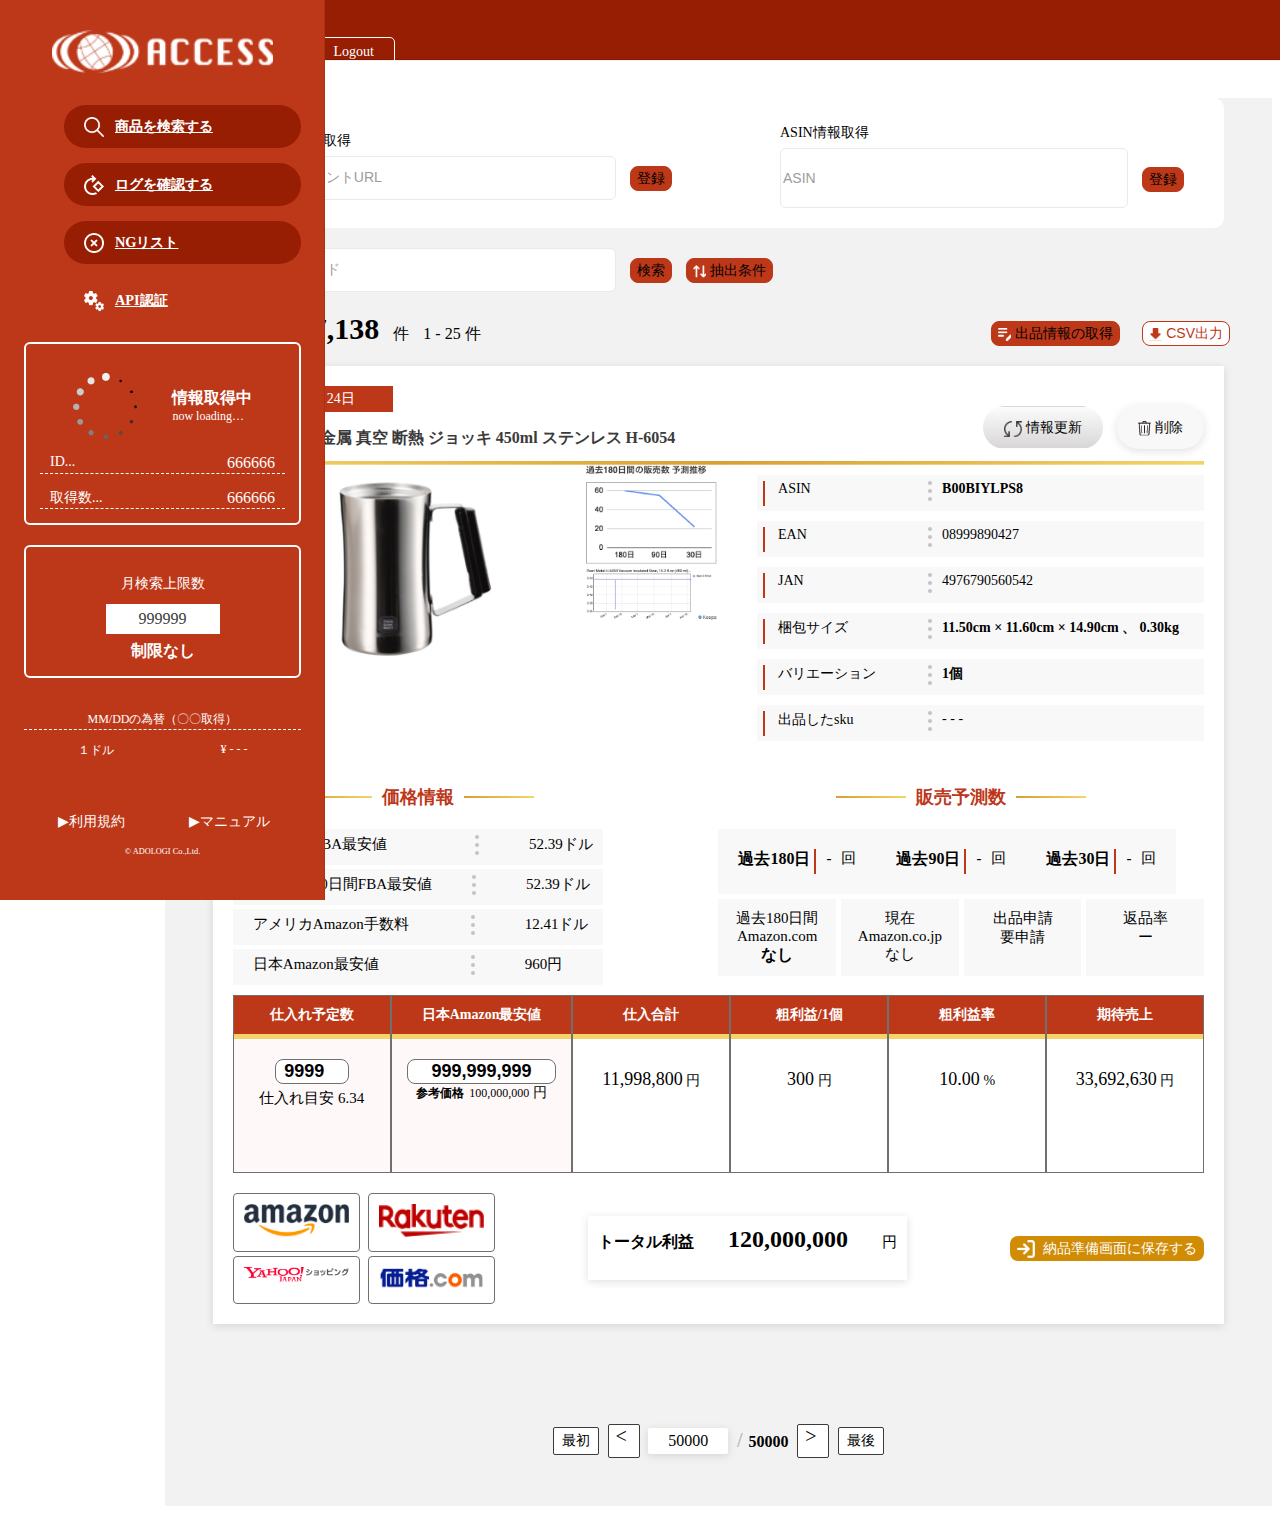
==== index.html @ 1289aece "main余白調整" ====
<!-- header -->

<!DOCTYPE html>
<html lang="en" class="<?php echo $page_path;?>">
<head>
  <meta charset="UTF-8">
  <meta http-equiv="X-UA-Compatible" content="IE=edge">
  <meta name="viewport" content="width=device-width, initial-scale=1.0">
  <title>アクセス</title>
  <link rel="stylesheet" href="https://stackpath.bootstrapcdn.com/bootstrap/5.0.0-alpha1/css/bootstrap.min.css" integrity="sha384-r4NyP46KrjDleawBgD5tp8Y7UzmLA05oM1iAEQ17CSuDqnUK2+k9luXQOfXJCJ4I" crossorigin="anonymous">
  <link rel="stylesheet" href="assets/css/styles.css">

  <script
  src="https://code.jquery.com/jquery-3.7.1.min.js"
  integrity="sha256-/JqT3SQfawRcv/BIHPThkBvs0OEvtFFmqPF/lYI/Cxo="
  crossorigin="anonymous"></script>
</head>
<body>

<script>
  
  let width = document.querySelector(".header-title").clientWidth;
  if(document.querySelector(".header-account") != null){
    width += document.querySelector(".header-account").clientWidth;
  }
  width += 20;
  document.querySelector(".announce-toggle").style.width = "calc(100% - "+width+"px)";

  document.querySelector(".announce-toggle").addEventListener("click", function(){
    var data = {
      announce: "open"
    }
    if(this.className.indexOf("hidden") > -1){
      this.classList.remove("hidden");
      var height = document.querySelector("header").clientHeight;
      document.querySelector("div.container-fluid").style.paddingTop = height+"px";
      document.querySelector(".sidebar").style.paddingTop = height+"px";
    }
    else{
      this.classList.add("hidden");
      data = {
        announce: "close"
      }
      document.querySelector("div.container-fluid").style.paddingTop = "60px";
      document.querySelector(".sidebar").style.paddingTop = "60px";
    }
  });
</script>



<div class="container-fluid">
  <div class="row">
    <!-- header -->
    <header class="navbar navbar-light bg-light p-3 user-select-none">
      <div class="d-flex mb-2 mb-lg-0 flex-wrap flex-md-nowrap justify-content-between header-title">
        <button class="navbar-toggler d-md-none collapsed mb-3" type="button" data-toggle="collapse" data-target="#sidebar" aria-controls="sidebar" aria-expanded="false" aria-label="Toggle navigation">
          <span class="navbar-toggler-icon"></span>
        </button>
      </div>
      <style>
        /*.announce-toggle.hidden .announce{
          display: none;
        }*/
        .announce-toggle .link-arrow .icon {
          transform: rotate(90deg);
          transition: all 0.2s ease;
        }
        .announce-toggle.hidden .link-arrow .icon {
          transform: rotate(0deg);
          transition: all 0.2s ease;
        }
        header.navbar{
          position: fixed;
          width: 100%;
          background-color: #971D03!important;
        }
        div.container-fluid{
          padding-top: 60px;
        }
      </style>
      <div class="announce-toggle" style="font-size: 13px; color: #fff; margin-right: 8%;">
        ツール内掲示板（開閉可能）
        <span class="link-arrow"><svg class="icon icon-sm" style="width: 25px;" fill="currentColor" viewBox="0 0 20 20" xmlns="http://www.w3.org/2000/svg"><path fill-rule="evenodd" d="M7.293 14.707a1 1 0 010-1.414L10.586 10 7.293 6.707a1 1 0 011.414-1.414l4 4a1 1 0 010 1.414l-4 4a1 1 0 01-1.414 0z" clip-rule="evenodd"></path></svg></span>
        <div class="announce" style="font-size: 13px; width: 100%;"> </div>
      </div>
      <style>.navbar{height:60px;}</style>
      <div class="d-flex align-items-center justify-content-md-end header-account">
        <div class='now-account' data-group=''><a href=''>アカウント：<span>example@adologi.co.jp</span></a></div>
        <a class="logout" href="">Logout</a>
      </div>
    </header>
  <script>
    var h_height = document.querySelector("header").clientHeight;
    document.querySelector("div.container-fluid").style.paddingTop = h_height + "px";
  </script>





<!-- sidebar -->

<style>
  .sidebar {
    position: fixed;
    top: 0;
    bottom: 0;
    left: 0;
    z-index: 100;
    padding: 72px 0 0;
    box-shadow: inset -1px 0 0 rgba(0, 0, 0, .1);
    z-index: 99;
    padding-top: 30px!important;
  }
  @media (max-width: 767.98px) {
    .sidebar {
      top: 11.5rem;
      padding: 0;
    }
  }
  .navbar {
    box-shadow: inset 0 -1px 0 rgba(0, 0, 0, .1);
  }
  @media (min-width: 767.98px) {
    .navbar {
      top: 0;
      position: sticky;
      z-index: 10;
    }
  }
  .sidebar .nav-link {
    color: #777;
  }
  .sidebar .nav-link.active {
    color: #971D03;
  }
  a.active{
    background: #971D03;
    color: #fff !important;
  }
  .sidebar .nav-item .nav-link {
      cursor: pointer;
  }
  #sidebar>div>ul>li>span{
    background: transparent;
    color: #777;
  }
  #sidebar>div>ul>li>span[aria-expanded="false"]{
    background: transparent;
    color: #777;
  }
  span.nav-link.active{
    color: #000 !important;
  }
  .icon.icon-sm {
    height: 1.5rem;
  }
  .sidebar .nav-link[aria-expanded=true] .link-arrow{
    transform: rotate(90deg);
    transition: all 0.2s ease;
  }
  .multi-level.collapse:not(.show){
    overflow: hidden;
    height: 0;
    transition: height 2.66s;
  }
  .multi-level.collapse.show{
    overflow: inherit;
    height: auto;
    transition: height 2.66s;
  }
  .sidebar{
    background-color: #BD3819 !important;
    padding: 0 24px;
    color: #fff;
    width: 277px;
  }
  @media screen and (min-width: 1550px) {
    .sidebar {
      width: 18%;
    }
  }
  .sidebar .nav-link,
  #sidebar>div>ul>li>span,
  #sidebar>div>ul>li>span[aria-expanded="false"]{
    color: #fff;
  }
  span.nav-link.active{
    color: #fff !important;
  }
  a.active {
    background: #971D03;
  }
</style>
<nav id="sidebar" class="user-select-none col-md-3 col-lg-2 d-md-block bg-light sidebar collapse">
  <div class="position-sticky">
    <div class="nav-logo">
      <img src="assets/images/logo-aicon.png" alt="">
    </div>
    <ul class="nav flex-column nav-list">
      <li class="nav-item">
        <img src="assets/images/search.png" alt="">
        <a class="nav-link" href="/api/">
          <span class="sidebar-text">商品を検索する</span>
        </a>
      </li>
      <li class="nav-item">
        <img src="assets/images/log_confirm.png" alt="">
        <a class="nav-link" href="/api/">
          <span class="sidebar-text">ログを確認する</span>
        </a>
      </li>
      <li class="nav-item">
        <img src="assets/images/fa-regular-circle-xmark.png" alt="">
        <a class="nav-link" href="/api/">
          <span class="sidebar-text">NGリスト</span>
        </a>
      </li>
      <li class="nav-item">
        <img src="assets/images//api_ certification.png" alt="">
        <a class="nav-link" href="/api/">
          <span class="sidebar-text">API認証</span>
        </a>
      </li>
    </ul>
    <div class="nav-border-contents">
      <div class="nav-infoacq-content nav-content">
        <div class="nav-infoacq-heading">
          <img src="assets/images/loading.png" alt="">
          <div class="nav-infoacq-heading-name">情報取得中</div>
        </div>
        <div class="nav-infoacq-id nav-infoacq-box">
          <span class="nav-id-name nav-name">ID...</span>
          <span class="nav-id-number nav-number">666666</span>
        </div>
        <div class="nav-infoacq-acq nav-infoacq-box">
          <span class="nav-acq-name nav-name">取得数...</span>
          <span class="nav-acq-number nav-number">666666</span>
        </div>
      </div>
      <div class="nav-monthsearch-content nav-content">
        <p class="nav-monthsearch-content-text">月検索上限数</p>
        <div class="nav-monthsearch-content-show">999999</div>
        <p class="nav-monthsearch-content-text2">制限なし</p>
      </div>
    </div>
    <div class="nav-moneyorder-content">
      <div class="nav-moneyorder-content-heading">MM/DDの為替（〇〇取得）</div>
      <div class="nav-moneyorder-content-area">
        <div class="nav-moneyorder-name">１ドル</div>
        <div class="nav-moneyorder-yen">¥ - - -</div>
      </div>
    </div>
    <footer class="footer">
      <div class="footer-inner">
        <div class="footer-flex">
          <p class="footer-text">利用規約</p>
          <p class="footer-text">マニュアル</p>
        </div>
        <div class="footer-copyright">
          <small>© ADOLOGI Co.,Ltd.</small>
        </div>
      </div>
    </footer>
  </div>
</nav>
<script>
  let header_height = document.querySelector("header").clientHeight;
  document.querySelector("#sidebar").style.paddingTop = header_height + "px";
</script>

<!-- sidebar -->





<style>
  .flex{
    display: flex;
  }

  .flex.form {
    display: flex;
    align-items: center;
  }
  .flex.wrap{
    flex-flow: wrap;
  }
  .flex.end{
    align-items: flex-end;
  }
  .flex.between{
    justify-content: space-between;
  }
  label{
    line-height: 30px;
  }
  #search_url{
    margin: 0 10px;
    width: calc(100% - 500px);
    min-width: 500px
  }
  .relative{
    position: relative;
  }
  .absolute{
    position: absolute;
  }
  .list{
    box-shadow: rgba(99, 99, 99, 0.2) 0px 2px 8px 0px;
  }
  .item{
    margin-top: 20px;
    font-size: 15px;
  }
  .item .delete{
    right: 2%;
    top: 40px;
  }
  .item .update{
    right: 10%;
    top: 40px;
  }
  .item .title{
    margin-bottom: 10px;
    font-weight: bold;
    color: #00f;
    width: calc(100% - 180px);
    min-height: 30px;
    overflow: hidden;
    text-overflow: ellipsis;
    white-space: nowrap;
  }
  .item .ranking{
    border-bottom: 1px solid #555;
    margin-bottom: 20px;
    font-size: 14px;
    font-weight: bold;
  }
  .item .ranking>div{
    text-align: right;
    width: 130px;
  }
  .item table{
    width: 100%;
  }
  .item table thead{
    background: #eee;
  }
  .item table thead tr:first-child th {
    border: 1px solid #eee;
  }
  .item .main{
    width: calc(100% - 0px);
  }
  .item .left{
    width: 400px;
    padding: 0 20px;
  }
  .item .img{
    width: 350px;
  }
  .item .right{
    width: calc(100% - 400px);
  }
  .item .right .flex div{
    /*width: calc(100%/5);*/
  }
  input#store_url{
    min-width: 300px;
    width: 50%;
  }
  .result{
    color: red;
  }
  img{
    width: 100%;
    max-height: 200px;
    object-fit: contain;
  }
  .left div.noimage{
    height: 200px;
    vertical-align: middle;
    display: table-cell;
    text-align: center;
    width: 350px;
    background: #f6f6f6;
  }
  .highlight{
    color: red;
  }
  .item .right .flex.wrap>div{
    width: 190px;
    /*width: 160px;*/
  }
  .ng-label{
    margin-right: 13px;
    transform: translateY(50%);
    margin-top: -25px;
  }
  .ng-list{
    margin-bottom: -10px;
    height: 80px;
    width: 200px;
    resize: vertical;
  }
  .ng-submit{
    transform: translateY(50%);
    margin-top: -35px;
    margin-left: 10px;
  }
  .ng-register{
    height: 40px;
    border-radius: 8px !important;
  }
  .extract{
    padding-bottom: 20px;
  }
  .extract #free_word{
    padding: 5px;
  }
  #extract_detail_wrapper{
    display: none;
    transition: height 0.3s ease; /* 高さのトランジション効果を設定 */
    overflow: hidden;
    background: #eee;
    padding: 5px 0 10px;
    margin-bottom: 70px;
  }
  #extract_detail_wrapper .extract-group {
    display: flex;
    margin: 10px;
  }
  #extract_detail_wrapper .label {
    /*width: 180px;*/
    width: 200px;
    /*background: #fff;
    border: 1px solid #aaa;*/
    padding: 5px;
    margin-right: 10px;
  }
  #extract_detail_wrapper .extract-body{
    width: 310px;
  }
  #extract_detail_wrapper input[type="date"]{
    margin-right: 5px;
    width: 120px;
    text-align: center;
    color: #777;
  }
  #extract_detail_wrapper input[type="number"]{
    margin-right: 5px;
    width: 120px;
  }
  #extract_detail_wrapper .extract-body label{
    margin: 0 20px;
  }
  #extract_detail_wrapper input[type="checkbox"]{
    margin-right: 5px;
  }
</style>
<div class="popup">
  <div class="popup-inner">
    <div class="popup-content">
      <button class="popup-content-close-box btn">
        <div class="popup-content-close-box-text">close</div>
      </button>
      <div class="popup-content-acq popup-content-box">
        <label class="popup-content-box-label" for="">取得日</label>
        <div class="popup-content-input-box">
          <input class="calender" type="text" value="年/月/日">
          <span class="wave">〜</span>
          <input class="calender" type="text" value="年/月/日">
        </div>
      </div>
      <div class="popup-content-acq popup-content-box">
        <label class="popup-content-box-label" for="">過去180日間Amazon.com</label>
        <div class="popup-content-input-box">
          <input class="checkbox" type="checkbox">
          <span class="no">なし</span>
          <input class="checkbox" type="checkbox">
          <span class="yes">あり</span>
        </div>
      </div>
      <div class="popup-content-acq popup-content-box">
        <label class="popup-content-box-label" for="">現在Amazon.co.jp</label>
        <div class="popup-content-input-box">
          <input class="checkbox" type="checkbox">
          <span class="no">なし</span>
          <input class="checkbox" type="checkbox">
          <span class="yes">あり</span>
        </div>
      </div>
      <div class="popup-content-acq popup-content-box">
        <label class="popup-content-box-label" for="">FBA販売者</label>
        <div class="popup-content-input-box">
          <input class="checkbox" type="checkbox">
          <span class="no">なし</span>
          <input class="checkbox" type="checkbox">
          <span class="yes">あり</span>
        </div>
      </div>
      <div class="popup-content-acq popup-content-box">
        <label class="popup-content-box-label" for="">粗利率</label>
        <div class="popup-content-input-box">
          <input type="number">
          <span class="percentage">%</span>
          <span class="wave">〜</span>
          <input type="number">
        </div>
      </div>
      <div class="popup-content-acq popup-content-box">
        <label class="popup-content-box-label" for="">粗利額</label>
        <div class="popup-content-input-box">
          <input type="number">
          <span class="unit">円</span>
          <span class="wave">〜</span>
          <input type="number">
        </div>
      </div>
      <div class="popup-content-acq popup-content-box">
        <label class="popup-content-box-label" for="">仕入れ目安</label>
        <div class="popup-content-input-box">
          <input type="number">
          <span class="space"></span>
          <span class="wave">〜</span>
          <input type="number">
        </div>
      </div>
      <div class="popup-content-acq popup-content-box">
        <label class="popup-content-box-label" for="">返品率</label>
        <div class="popup-content-input-box">
          <input type="number">
          <span class="percentage">%</span>
          <span class="wave">〜</span>
          <input type="number">
        </div>
      </div>
      <button class="popup-content-result-btn btn btn-primary">
        <div class="popup-content-result-btn-text">条件抽出検索</div>
      </button>
    </div>
  </div>
</div>
<main id="main" class="main col-md-9 col-lg-10">
  <div class="toolboard hidden">
    <div class="toolboard-inner">
      <div class="toolboard-textarea-content">
        <textarea class="toolboard-textarea" name="">テキストが入ります。テキストが入ります。テキストが入ります。テキストが入ります。テキストが入ります。テキストが入ります。テキストが入ります。テキストが入ります。テキストが入ります。テキストが入ります。テキストが入ります。テキストが入ります。テキストが入ります。テキストが入ります。テキストが入ります。テキストが入ります。テキストが入ります。テキストが入ります。テキストが入ります。テキストが入ります。テキストが入ります。
        </textarea>
      </div>
    </div>
  </div>
  <div class="search">
    <div class="search-inner">
      <div class="search-seller-box search-acq-box">
        <form action="" class="form-inner">
          <label for="">セラー情報取得</label>
          <input type="text" value="ストアフロントURL">
          <button class="search-acq-btn btn btn-primary">登録</button>
        </form>
      </div>
      <div class="search-asin-box search-acq-box">
        <form action="" class="form-inner">
          <label for="">ASIN情報取得</label>
          <input type="text" value="ASIN">
          <button class="search-acq-btn btn btn-primary">登録</button>
        </form>
      </div>
    </div>
    <div class="search-free-inner">
      <input type="text" value="フリーワード">
      <button class="search-free-btn btn btn-primary">検索</button>
      <button class="search-extract-btn btn btn-primary">抽出条件</button>
    </div>
  </div>
  <div id="extract_detail_wrapper" style="display: none; height: 0px;">
    <div class="extract-group">
      <div class="label">取得日</div>
      <div class="extract-body">
        <input type="date" id="e_date1" value="">日
        〜
        <input type="date" id="e_date2" value="">日
      </div>
    </div>
    <div class="extract-group">
      <div class="label">過去180日間Amazon.com</div>
      <div class="extract-body">
        <label><input type="checkbox" id="e_com1">なし</label>
        <label><input type="checkbox" id="e_com2">あり</label>
      </div>
    </div>
    <div class="extract-group">
      <div class="label">現在Amazon.co.jp</div>
      <div class="extract-body">
        <label><input type="checkbox" id="e_cojp1">なし</label>
        <label><input type="checkbox" id="e_cojp2">あり</label>
      </div>
    </div>
    <div class="extract-group">
      <div class="label">FBA販売者</div>
      <div class="extract-body">
        <label><input type="checkbox" id="e_fba1">なし</label>
        <label><input type="checkbox" id="e_fba2">あり</label>
      </div>
    </div>
    <div class="extract-group">
      <div class="label">粗利率</div>
      <div class="extract-body">
        <input type="number" id="e_percent1">%
        〜
        <input type="number" id="e_percent2">%
      </div>
    </div>
    <div class="extract-group">
      <div class="label">粗利額</div>
      <div class="extract-body">
        <input type="number" id="e_profit1">円
        〜
        <input type="number" id="e_profit2">円
      </div>
    </div>
    <div class="extract-group">
      <div class="label">仕入れ目安</div>
      <div class="extract-body">
        <input type="number" id="e_shiire1">
        〜
        <input type="number" id="e_shiire2">
      </div>
    </div>
    <div class="extract-group">
      <div class="label">返品率</div>
      <div class="extract-body">
        <input type="number" id="e_return1">%
        〜
        <input type="number" id="e_return2">%
      </div>
    </div>
    <div><button id="extract_detail_done" class="search btn btn-primary ml-2">フィルター検索</div>
  </div>

  <script>
    if(document.querySelector("#extract_detail") != null){
      document.querySelector("#extract_detail").addEventListener("click", function(){
        if(document.querySelector("#extract_detail_wrapper").style.display != "block"){
          slideDown(document.querySelector("#extract_detail_wrapper"));
        }
        else{
          slideUp(document.querySelector("#extract_detail_wrapper"));
        }
      });

      function slideDown(element) {
        element.style.display = 'block';
        element.style.height = element.scrollHeight + 'px';
      }

      function slideUp(element) {
        element.style.height = '0';
        setTimeout(function() {
          element.style.display = 'none';
        }, 300); // 0.3秒後に非表示にする
      }
    }
    if(document.querySelector("#extract_detail_done") != null){
      document.querySelector("#extract_detail_done").addEventListener("click", function(){
        let filter = document.querySelector("#extract_detail_wrapper");
        let da = filter.querySelector("#e_date1").value + "_" + filter.querySelector("#e_date2").value;
        let am = (filter.querySelector("#e_com1").checked ? 1 : "0") + "_" + (filter.querySelector("#e_com2").checked ? 1 : 0);
        let amco = "";
        if(filter.querySelector("#e_cojp1") != null){
          amco = (filter.querySelector("#e_cojp1").checked ? 1 : "0") + "_" + (filter.querySelector("#e_cojp2").checked ? 1 : 0);
        }
        let fb = (filter.querySelector("#e_fba1").checked ? 1 : "0") + "_" + (filter.querySelector("#e_fba2").checked ? 1 : 0);
        let pe = filter.querySelector("#e_percent1").value + "_" + filter.querySelector("#e_percent2").value;
        let pr = filter.querySelector("#e_profit1").value + "_" + filter.querySelector("#e_profit2").value;
        let si = filter.querySelector("#e_shiire1").value + "_" + filter.querySelector("#e_shiire2").value;
        let re = filter.querySelector("#e_return1").value + "_" + filter.querySelector("#e_return2").value;

        location.href = setParam(document.URL.replace(/\?.*$/,""), 
          ["k", "p", "da", "am", "amco", "fb", "pe", "pr", "si", "re"], ["", 1, da, am, amco, fb, pe, pr, si, re]);
      });
    }
  </script>




  <div class="mt-5">

    


    <div class="flex end between">
      <div class="search-result">検索結果：
        <span class="search-result-number">67,138</span>
        <span class="margin">件</span>
        <span>1 - 25 件</span>
      </div>
      <button class="update-selling btn btn-primary absolute" style="right:160px;">出品情報の取得</button>
      <button class="csv btn absolute" style="right:50px;">CSV出力</button>
    </div>
    <div class="list">
      <div class="item relative">
        <div class="update absolute btn">情報更新</div>
        <div class="delete absolute btn">削除</div>
        <div class="flex">
          <div class="main list-main">
            <div class="list-search-data" style="color:white;font-size:14px;margin-right:10px;font-weight: normal;">検索時：04月24日</div>
            <div class="list-goods-title">
              スチール金属 真空 断熱 ジョッキ 450ml ステンレス H-6054
            </div>
            <div class="flex mt-3 list-goods-info">
              <div class="left">
                <img src="assets/images/item_img.png">
              </div>
              <div class="center kintone">
                <img src="assets/images/graph.png" alt="">
              </div>
              <div class="right">
                <div class="values" style="font-size: 13px !important;margin-bottom: 30px;">
                  <div class="values-flex">
                    <div class="value">ASIN</div>
                    <div class="value-radius-inner">
                      <div class="value-radius"></div>
                      <div class="value-radius"></div>
                      <div class="value-radius"></div>
                    </div>
                    <span class="value-number value-bold">B00BIYLPS8</span>
                  </div>
                  <div class="values-flex">
                    <span class="value">EAN</span>
                    <div class="value-radius-inner">
                      <div class="value-radius"></div>
                      <div class="value-radius"></div>
                      <div class="value-radius"></div>
                    </div>
                    <span class="value-number">08999890427</span>
                  </div>
                  <div class="values-flex">
                    <span class="value">JAN</span>
                    <div class="value-radius-inner">
                      <div class="value-radius"></div>
                      <div class="value-radius"></div>
                      <div class="value-radius"></div>
                    </div>
                    <span class="value-number">4976790560542</span>
                  </div>
                   <div class="values-flex">
                    <span class="value">梱包サイズ</span>
                    <div class="value-radius-inner">
                      <div class="value-radius"></div>
                      <div class="value-radius"></div>
                      <div class="value-radius"></div>
                    </div>
                    <span class="value-number value-bold">11.50cm × 11.60cm × 14.90cm 、 0.30kg</span>
                  </div>
                  <div class="values-flex">
                    <span class="value">バリエーション</span>
                    <div class="value-radius-inner">
                      <div class="value-radius"></div>
                      <div class="value-radius"></div>
                      <div class="value-radius"></div>
                    </div>
                    <span class="value-number value-bold">1個</span>
                  </div>
                  <div class="values-flex">
                    <span class="value">出品したsku</span>
                    <div class="value-radius-inner">
                      <div class="value-radius"></div>
                      <div class="value-radius"></div>
                      <div class="value-radius"></div>
                    </div>
                    <span class="value-number">- - -</span>
                  </div>
                </div>
              </div>
            </div>
            <div class="price-prediction-inner">
              <div class="price">
                <span class="pp-title">価格情報</span>
                <div class="price-info-box">
                  <div class="price-info-flex">
                    <div class="price-info-value">アメリカFBA最安値</div>
                    <div class="value-radius-inner value-radius-inner-ml88">
                      <div class="value-radius"></div>
                      <div class="value-radius"></div>
                      <div class="value-radius"></div>
                    </div>
                    <span class="price-unit">52.39ドル</span>
                  </div>
                  <div class="price-info-flex">
                    <div class="price-info-value">アメリカ90日間FBA最安値</div>
                    <div class="value-radius-inner">
                      <div class="value-radius"></div>
                      <div class="value-radius"></div>
                      <div class="value-radius"></div>
                    </div>
                    <span class="price-unit">52.39ドル</span>
                  </div>
                  <div class="price-info-flex">
                    <div class="price-info-value">アメリカAmazon手数料</div>
                    <div class="value-radius-inner value-radius-inner-ml62">
                      <div class="value-radius"></div>
                      <div class="value-radius"></div>
                      <div class="value-radius"></div>
                    </div>
                    <span class="price-unit">12.41ドル</span>
                  </div>
                  <div class="price-info-flex">
                    <div class="price-info-value">日本Amazon最安値</div>
                    <div class="value-radius-inner value-radius-inner-ml92">
                      <div class="value-radius"></div>
                      <div class="value-radius"></div>
                      <div class="value-radius"></div>
                    </div>
                    <span class="price-unit">960円</span>
                  </div>
                </div>
              </div>
              <div class="prediction">
                <span class="pp-title">販売予測数</span>
                <div class="prediction-info-box">
                  <div class="prediction-info-flex">
                    <div class="prediction-pastdata r180">過去180日</div>
                    <span><span class="prediction-bar">-</span>回</span>
                  </div>
                  <div class="prediction-info-flex">
                    <div class="prediction-pastdata r180">過去90日</div>
                    <span><span class="prediction-bar">-</span>回</span>
                  </div>
                  <div class="prediction-info-flex">
                    <div class="prediction-pastdata r180">過去30日</div>
                    <span><span class="prediction-bar">-</span>回</span>
                  </div>
                </div>
                <div class="prediction-info-box2">
                  <div class="prediction-info">
                    <div class="mr-2">過去180日間<br>Amazon.com<br><b class="prediction-info-bold">なし</b></div>
                  </div>
                  <div class="prediction-info">
                    <div class="mr-2">現在<br>Amazon.co.jp<br>なし</div>
                  </div>
                  <div class="prediction-info">
                    <div class="mr-2">出品申請<br>要申請</div>
                  </div>
                  <div class="prediction-info">
                    <div class="mr-2">返品率<br>ー</div>
                  </div>
                </div>
              </div>
            </div>
            <div class="profit">
              <div class="profit-flex">
                <div class="profit-purchase-box profit-box">
                  <div class="profit-heading">仕入れ予定数</div>
                  <div class="profit-input">
                    <input type="number" value=9999>
                    <span>仕入れ目安 6.34</span>
                  </div>
                </div>
                <div class="profit-cheapest-box profit-box">
                  <div class="profit-heading">日本Amazon最安値</div>
                  <div class="profit-input">
                    <input type="text" value=999,999,999>
                    <span class="nowrap"><b class="bold">参考価格</b>100,000,000</span>
                    <span class="unit">円</span>
                  </div>
                </div>
                <div class="profit-total-box profit-box">
                  <div class="profit-heading">仕入合計</div>
                  <div class="profit-total-number profit-number profit-input profit-input-bg-white">
                    <span class="number-price">11,998,800</span>
                    <span class="unit">円</span>
                  </div>
                </div>
                <div class="profit-gross-box profit-box">
                  <div class="profit-heading">粗利益/1個</div>
                  <div class="profit-total-number profit-number profit-input profit-input-bg-white">
                    <span class="number-price">300</span>
                    <span class="unit">円</span>
                  </div>
                </div>
                <div class="profit-grossmargin-box profit-box">
                  <div class="profit-heading">粗利益率</div>
                  <div class="profit-total-number profit-number profit-input profit-input-bg-white">
                    <span class="number-price">10.00</span>
                    <span class="unit">%</span>
                  </div>
                </div>
                <div class="profit-exsales-box profit-box">
                  <div class="profit-heading">期待売上</div>
                  <div class="profit-total-number profit-number profit-input profit-input-bg-white">
                    <span class="number-price">33,692,630</span>
                    <span class="unit">円</span>
                  </div>
                </div>
              </div>
            </div>
            <div class="shop-profit">
              <div class="shop-profit-flex">
                <div class="shop">
                  <div class="shop-amazon-logo shop-logo">
                    <a href="">
                      <img src="assets/images/Amazon-logo-RGB.png" alt="">
                    </a>
                  </div>
                  <div class="shop-rakuten-logo shop-logo">
                    <a href="">
                      <img src="assets/images/rakuten-logo.png" alt="">
                    </a>
                  </div>
                  <div class="shop-yahoo-logo shop-logo">
                    <a href="">
                      <img src="assets/images/Yahoo_Shopping_r_34_2x.png" alt="">
                    </a>
                  </div>
                  <div class="shop-kakaku-logo shop-logo">
                    <a href="">
                      <img src="assets/images/価格.com_RGB（WEB用）.png" alt="">
                    </a>
                  </div>
                </div>
                <div class="total-profit">
                  <div class="total-profit-box">
                    <div class="total-profit-text">トータル利益</div>
                    <span class="total-profit-number-price">120,000,000</span>
                    <span class="total-profit-unit">円</span>                 
                  </div>
                </div>
                <div class="delivery">
                  <button class="btn delivery-btn">
                    <div class="delivery-btn-text">納品準備画面に保存する</div>
                  </button>
                </div>
              </div>
            </div>
          </div>
        </div>
      </div>
    </div>
    <div class="pagenation">
      <div class="pagenation-inner">
        <div class="pagenation-firstpage-box">
          最初
        </div>
        <div class="pagenation-prevpage-box">
          <a class="pagenation-prevpage-box-link" href="">
            <div class="pagenation-prevpage-box-symbol"></div>
          </a>
        </div>
        <div class="pagenation-show-box">50000</div>
        <div class="pagenation-pagesnumber-box"><span class="slash">/</span>50000</div>
        <div class="pagenation-nextpage-box">
          <a class="pagenation-nextpage-box-link" href="">
            <div class="pagenation-nextpage-box-symbol"></div>
          </a>
        </div>
        <div class="pagenation-lastpage-box">最後</div>
      </div>
    </div>
</main>

<script src="assets/js/main.js">

</script>
---- assets/css/styles.css ----
@charset "UTF-8";
header {
  border-bottom: 1px solid #eee;
}

.animate-up-2, .animate-right-2, .animate-down-2, .animate-left-2, .scale-up-2, .scale-down-2 {
  transition: all 0.2s ease;
}

.btn {
  display: inline-block;
  margin-left: 10px;
  font-weight: 500;
  line-height: 1.5;
  text-align: center;
  vertical-align: middle;
  cursor: pointer;
  -webkit-user-select: none;
  -moz-user-select: none;
       user-select: none;
  border: 0.0625rem solid transparent;
  font-size: 0.875rem;
  border-radius: 0.5rem;
  transition: color 0.15s ease-in-out, background-color 0.15s ease-in-out, border-color 0.15s ease-in-out, box-shadow 0.15s ease-in-out;
}

.btn.btn-primary {
  background-color: #BD3819;
  border-color: #BD3819;
}

.btn.del-ip {
  padding: 0.3rem 1rem;
}

.card {
  border: none;
}

.nav-link {
  font-size: 0.9rem;
  padding: 0.5rem 0.7rem;
}

.col-1 {
  min-width: 60px;
}

.box-btn.col-1 {
  min-width: 86px;
}

h5 {
  font-size: 1.15rem;
}

.status {
  border: 1px solid #ddd;
  padding: 1rem;
}

th.min50 {
  min-width: 50px;
}

th.min65 {
  min-width: 65px;
}

th.min97 {
  min-width: 97px;
}

.p-name {
  width: 100%;
}

.p-asin {
  width: 130px;
  min-width: 130px;
  max-width: 130px;
}

.p-brand {
  width: 130px;
  min-width: 130px;
  max-width: 130px;
}

.p-brand_data {
  width: 60px;
  min-width: 60px;
  max-width: 60px;
}

.p-sellers {
  width: 70px;
  min-width: 70px;
  max-width: 70px;
}

.p-link {
  width: 130px;
  min-width: 130px;
  max-width: 130px;
}

.p-time {
  width: 120px;
  min-width: 120px;
  max-width: 120px;
}

@media screen and (max-width: 767.98px) {
  .sidebar {
    position: inherit !important;
  }
}
table.products thead,
table.products tbody,
table.all-products thead,
table.all-products tbody,
table.ip-list thead,
table.ip-list tbody,
table.seller-ids thead,
table.seller-ids tbody {
  display: block;
  width: 100%;
}

table.products tbody {
  height: calc(100vh - 350px);
  min-height: 200px;
  overflow-y: scroll;
}

table.all-products tbody {
  height: calc(100vh - 250px);
  min-height: 200px;
  overflow-y: scroll;
}

table.ip-list tbody {
  height: calc(100vh - 345px);
  min-height: 200px;
  overflow-y: scroll;
}

table.seller-ids tbody {
  height: calc(100vh - 180px);
  min-height: 200px;
  overflow-y: scroll;
}

.page-item a.page-link {
  color: #212529;
}

.active a.page-link {
  color: #fff;
}

.form-control,
.form-control:focus {
  color: #000;
}

.form-control::-webkit-input-placeholder,
.form-control::-moz-placeholder,
.form-control:-moz-placeholder,
.form-control:-ms-input-placeholder {
  color: #afafaf;
  font-size: 0.9em;
}

.logout {
  text-decoration: none;
  color: #fff;
  border: 1px solid #fff;
  border-radius: 5px;
  font-size: 14px;
  padding: 6px 20px;
}

.cat-id {
  width: 120px;
  min-width: 120px;
  max-width: 120px;
}

.cat-name {
  width: 200px;
  min-width: 200px;
  max-width: 200px;
}

.cat-name2 {
  width: 120px;
  min-width: 120px;
  max-width: 120px;
}

.get-cnt,
.not-yet,
.all-cnt2 {
  width: 100px;
  min-width: 100px;
  max-width: 100px;
}

.all-cnt {
  width: 145px;
  min-width: 145px;
  max-width: 145px;
}

.now-page {
  width: 80px;
  min-width: 80px;
  max-width: 80px;
}

.not-yet {
  color: red;
}

.update-time {
  width: 100%;
  min-width: 115px;
}

table.alternate tbody tr:nth-child(odd) {
  background: #f5f5f5;
}

thead .p-sellers,
thead .p-brand_data {
  position: relative;
  cursor: pointer;
}

thead .p-sellers:before,
thead .p-brand_data:before {
  content: "";
  display: inline-block;
  width: 20px;
  height: 20px;
  background-image: url(https://export-tools.jp/img/sort-a.png);
  background-size: contain;
  background-repeat: no-repeat;
  vertical-align: middle;
  position: absolute;
  top: 4px;
  right: 1px;
  opacity: 0.3;
}

thead .p-sellers:after,
thead .p-brand_data:after {
  content: "";
  display: inline-block;
  width: 20px;
  height: 20px;
  background-image: url(https://export-tools.jp/img/sort-d.png);
  background-size: contain;
  background-repeat: no-repeat;
  vertical-align: middle;
  position: absolute;
  bottom: 4px;
  right: 1px;
  opacity: 0.3;
}

.order-a:before,
.order-a1.data_1:before,
.order-a2.data_2:before,
.order-a3.data_3:before {
  opacity: 1 !important;
}

.order-d:after,
.order-d1.data_1:after,
.order-d2.data_2:after,
.order-d3.data_3:after {
  opacity: 1 !important;
}

@media screen and (min-width: 768px) {
  .col-lg-2 {
    flex: 0 0 auto;
    width: 19%;
  }
  .col-md-9 {
    flex: 0 0 auto;
    width: 80%;
  }
}
@media screen and (min-width: 992px) {
  .col-lg-2 {
    flex: 0 0 auto;
    width: 16.666667%;
  }
}
@media screen and (min-width: 1450px) {
  .col-md-9 {
    flex: 0 0 auto;
    width: 82%;
  }
}
.all-products {
  min-width: 760px;
}

a.disabled {
  pointer-events: none;
}

.ip-active {
  color: red;
}

.p-link a {
  font-size: 30px;
  text-decoration: none;
  margin: 0 10px;
  line-height: 30px;
}

.p-link a img {
  width: 32px;
}

#sellers_min,
#sellers_max {
  width: 70px;
}

.status_save {
  height: 25px;
  font-size: 13px;
  color: red;
  text-align: left;
}

textarea.memo {
  float: left;
  height: 65px;
  padding: 0 2px;
  font-size: 14px;
  width: calc(100% - 60px);
  min-width: calc(100% - 60px);
  max-width: calc(100% - 60px);
} /*
@media screen and (max-width:1100px){
  textarea.memo{
    width: 100%;
    min-width: 100%;
    max-width: 100%;
  }
}*/
.log-status {
  width: 130px;
  min-width: 130px;
  max-width: 130px;
}

.log-time {
  width: 180px;
  min-width: 180px;
  max-width: 180px;
}

.log-download {
  width: 70px;
  min-width: 70px;
  max-width: 70px;
}

.setting.row .col-2 {
  width: 100px;
}

.setting.row .col-1 {
  width: 50px;
  padding: 0;
}

.row .box {
  border: 1px solid #aaa;
  border-top: 4px solid #971D03;
  padding: 0;
}

.row .box-header {
  padding: 10px;
}

.row .box-body {
  border-top: 1px solid #aaa;
  padding: 10px;
}

.form-switch {
  position: relative;
} /*
#filter_update{
  position: absolute;
  right: 5px;
  bottom: 0;
}*/
.narrow-down {
  background: #eff;
}

.w-370 {
  width: 370px;
}

.seller_id {
  width: 200px;
}

.table.ip-list .ip-ip {
  width: 255px;
}

.table.ip-list .ip-id {
  width: 480px;
}

.table.ip-list .ip-pass {
  width: 120px;
}

.w-65 {
  width: 65px;
  min-width: 65px;
}

.country td {
  border: 1px solid #aaa;
  padding: 5px 10px;
  position: relative;
}

.country img {
  width: 32px;
}

.country td.disabled:after {
  content: " ";
  position: absolute;
  left: 0px;
  top: 0px;
  width: 52px;
  height: 43px;
  padding: 3px 2px 15px;
  font-size: 5em;
  color: #000;
  background: rgba(0, 0, 0, 0.2);
  line-height: 0.3em;
}

.now-account {
  display: inline-block;
  margin-right: 20px;
  position: relative;
}

.now-account a {
  color: #3B3B3B;
  text-decoration: none;
  background: #fff;
  border: 1px solid #aaa;
  border-radius: 5px;
  padding: 10px 15px;
}

/*
#account_switch{
  border-radius: 3px;
}
.account-label{
  position: absolute;
  left: -100px;
  top: 6px;
}
.account-loading{
  position: absolute;
  left: -100px;
  bottom: -20px;
  height: 30px;
  width: 80px;
  text-align: center;
  z-index: 9999;
}
*/
td.file_name {
  max-width: 300px;
}

.log-url {
  width: 80px;
  max-width: 80px;
  min-width: 80px;
}

.log-url img {
  height: 50px;
}

.log-id {
  width: 75px;
  min-width: 75px;
  max-width: 75px;
}

.result {
  min-height: 30px;
}

.save-memo {
  padding: 0.5em 1em;
}

.log-download .btn {
  padding: 0.5em 1em;
}

.log-register {
  width: 80px;
}

.log-register .btn {
  padding: 0.5em 0.7em;
}

.log-delete {
  width: 70px;
}

.log-delete .btn {
  padding: 0.5em 0.8em;
}

.save_memo {
  padding: 0.5em 0.7em;
}

table.ip-list {
  margin-bottom: 0;
}

.log-csv {
  max-width: 14.2857142857vw;
}

.asin-detail-2,
.asin-detail-3 {
  position: relative;
  border: 1px solid #ccc;
}

.asin-detail-2 .head,
.asin-detail-3 .head {
  position: absolute;
  top: -13px;
  background: #fff;
  padding: 0 10px;
  font-weight: bold;
}

.api-alert {
  margin: -15px 0 20px;
  padding: 10px 15px 11px;
  border-radius: 5px;
  text-align: center;
  float: right;
}

.api-alert.error {
  color: #842029;
  background-color: #f8d7da;
  border-color: #f5c2c7;
}

.api-alert.ok {
  color: #0f5132;
  background-color: #d1e7dd;
  border-color: #badbcc;
}

.page-item.active .page-link {
  background-color: #971D03;
  border-color: #971D03;
}

.announce-toggle .link-arrow .icon {
  transform: rotate(90deg);
  transition: all 0.2s ease;
}
.announce-toggle .link-arrow .icon.rotate {
  transform: rotate(0deg);
  transition: all 0.2s ease;
}

.header-account {
  margin-right: 50px;
  margin-top: -6px;
}

.nav-logo {
  width: 80%;
  margin: 0 auto;
}

.nav-list {
  margin-top: 28px;
}

.nav-item {
  display: flex;
  background-color: #971D03;
  border-radius: 28px;
  font-size: 14px;
  font-weight: bold;
  padding: 4px 20px;
  margin-top: 15px;
  text-align: justify;
  white-space: nowrap;
}
.nav-item:last-child {
  background-color: #BD3819;
}
.nav-item img {
  width: 10%;
}

.nav-border-contents {
  margin-top: 20px;
}

.nav-content {
  border: 2px solid #fff;
  border-radius: 6px;
  padding: 14px;
}
.nav-content:last-child {
  margin-top: 20px;
}

.nav-infoacq-heading {
  display: flex;
  justify-content: space-around;
  align-items: center;
  margin-top: 15px;
  padding: 0 15px;
}
.nav-infoacq-heading img {
  width: 30%;
}
.nav-infoacq-heading-name {
  font-size: 16px;
  font-weight: bold;
  white-space: nowrap;
}
.nav-infoacq-heading-name::after {
  content: "now loading…";
  display: block;
  font-size: 12px;
  font-weight: normal;
}

.nav-infoacq-box {
  display: flex;
  justify-content: space-between;
  padding: 0 10px;
  margin-top: 15px;
  border-bottom: 1px dashed #fff;
}

.nav-id-name {
  padding-bottom: 1px;
}

.nav-name {
  font-size: 14px;
}

.nav-number {
  text-align: right;
  padding-bottom: 1px;
}

.nav-monthsearch-content {
  text-align: center;
}
.nav-monthsearch-content-text {
  font-size: 14px;
  margin-bottom: 0;
}
.nav-monthsearch-content-show {
  width: 90px;
  background-color: #fff;
  color: #3B3B3B;
  padding: 6px 12px;
  margin: 0 auto;
  margin-top: 10.5px;
}
.nav-monthsearch-content-text2 {
  margin-top: 7.5px;
  font-weight: bold;
  margin-bottom: 0;
}

.nav-moneyorder-content {
  margin-top: 33px;
  font-size: 12px;
  text-align: center;
}
.nav-moneyorder-content-heading {
  border-bottom: 1px dashed #fff;
  padding-bottom: 1px;
}
.nav-moneyorder-content-area {
  display: flex;
  justify-content: space-around;
  margin-top: 12px;
}

.footer {
  margin-top: 40px;
}
.footer-flex {
  display: flex;
  justify-content: space-around;
  font-size: 14px;
}
.footer-text {
  display: flex;
  padding-left: 3px;
}
.footer-text::before {
  content: "▶";
}
.footer-copyright {
  font-size: 10px;
  text-align: center;
}

.popup {
  position: fixed;
  top: 0;
  left: 0;
  z-index: 100;
  display: none;
}
.popup.open {
  display: block;
}
.popup-inner {
  position: absolute;
  left: 0;
  z-index: 10;
  width: 100vw;
  height: 100vh;
  background-color: rgba(191, 191, 191, 0.8);
}
.popup-content {
  position: absolute;
  top: 18%;
  left: 30%;
  z-index: 100;
  background-color: #fff;
  padding: 50px;
  padding-top: 30px;
}
.popup-content-close-box {
  border: 1px solid #AAAAAA;
  border-radius: 4px;
  color: #BD3819;
  text-align: right;
  margin-bottom: 30px;
  margin-left: 84%;
  white-space: nowrap;
}
.popup-content-close-box-text::before {
  content: "";
  display: inline-block;
  background-image: url(../images/close.png);
  background-size: cover;
  width: 13px;
  height: 13px;
  vertical-align: middle;
  margin-right: 4px;
}
.popup-content-box {
  display: flex;
  margin-top: 16px;
  margin-left: 10px;
}
.popup-content-box-label {
  position: relative;
  width: 240px;
  white-space: nowrap;
}
.popup-content-box-label::before {
  content: "";
  position: absolute;
  left: -10px;
  display: inline-block;
  width: 2px;
  height: 27px;
  background-color: #971D03;
}
.popup-content-result-btn {
  width: 190px;
  margin-top: 30px;
  margin-left: 35%;
}
.popup-content-result-btn-text::before {
  content: "";
  display: inline-block;
  background-image: url(../images/search.png);
  background-size: cover;
  width: 15px;
  height: 15px;
  vertical-align: middle;
  margin-right: 4px;
}
.popup-content-input-box {
  display: flex;
  align-items: center;
}
.popup-content-input-box input {
  width: 116px;
}
.popup-content-input-box input:last-child {
  margin-left: 30px;
}
.popup-content-input-box .checkbox {
  width: 16px;
}
.popup-content-input-box .checkbox:nth-child(3) {
  margin-left: 50px;
}
.popup-content-input-box .percentage {
  margin-left: 5px;
}
.popup-content-input-box .unit {
  margin-left: 5px;
}
.popup-content-input-box .wave {
  margin-left: 5px;
}
.popup-content-input-box .space {
  margin-left: 20px;
}

.main {
  background-color: #F2F2F2;
  margin-left: auto;
  padding: 0 3rem 3rem 3rem;
}
.main .toolboard {
  position: fixed;
  left: 17.3rem;
  width: 83%;
  z-index: 100;
  display: none;
}
.main .toolboard.open {
  display: block;
}
.main .toolboard-inner {
  background-color: #971D03;
  padding: 25px;
}
.main .toolboard-textarea-content {
  width: 90%;
}
.main .toolboard-textarea {
  width: 100%;
  height: 145px;
  padding: 0 15px;
  padding-top: 5px;
}
.main .search-inner {
  background-color: #fff;
  padding: 20px 40px;
  margin-top: 30px;
  border-radius: 10px;
  display: flex;
  justify-content: space-between;
  align-items: center;
}
.main .search-acq-box label {
  display: block;
  font-size: 14px;
}
.main .search-acq-box input {
  border: 1px solid #EAEAEA;
  border-radius: 6px;
}
.main .search-seller-box input {
  width: 357px;
  height: 40px;
  color: #9C9C9C;
  font-size: 14px;
}
.main .search-asin-box input {
  width: 342px;
  height: 56px;
  color: #9C9C9C;
  font-size: 14px;
}
.main .search-free-inner {
  padding: 20px 40px;
}
.main .search-free-inner input {
  width: 357px;
  height: 40px;
  border: 1px solid #EAEAEA;
  border-radius: 6px;
  color: #9C9C9C;
  font-size: 14px;
}
.main .search-extract-btn::before {
  content: "";
  display: inline-block;
  background-image: url(../images/arrow-right-left.png);
  background-size: cover;
  width: 13px;
  height: 13px;
  vertical-align: middle;
  margin-right: 4px;
}
.main .search-result-number {
  font-size: 30px;
  font-weight: bold;
}
.main .margin {
  margin: 0 10px;
}
.main .update-selling::before {
  content: "";
  display: inline-block;
  background-image: url(../images/listing_acquisition.png);
  background-size: cover;
  width: 13px;
  height: 13px;
  vertical-align: middle;
  margin-right: 4px;
}
.main .csv {
  color: #BD3819;
  background-color: #fff;
  border: 1px solid #BD3819;
}
.main .csv::before {
  content: "";
  display: inline-block;
  background-image: url(../images/material-round-file-download.png);
  background-size: cover;
  width: 13px;
  height: 13px;
  vertical-align: middle;
  margin-right: 4px;
}
.main .list {
  margin-top: 0;
}
.main .list .update {
  background: linear-gradient(to bottom, #FCFCFC, #D8D6D6);
  padding: 10px 20px;
  border-radius: 28px;
  margin-right: 20px;
}
.main .list .update::before {
  content: "";
  display: inline-block;
  background-image: url(../images/core-sync.png);
  background-size: cover;
  width: 18px;
  height: 16px;
  vertical-align: middle;
  margin-right: 4px;
}
.main .list .delete {
  background: #F8F8F8;
  border-radius: 28px;
  box-shadow: rgba(99, 99, 99, 0.2) 0px 2px 8px 0px;
  padding: 10px 20px;
}
.main .list .delete::before {
  content: "";
  display: inline-block;
  background-image: url(../images/delete.png);
  background-size: cover;
  width: 13px;
  height: 15px;
  vertical-align: middle;
  margin-right: 4px;
}
.main .list-main {
  background-color: #fff;
  padding: 20px;
}
.main .list-search-data {
  background-color: #BD3819;
  padding: 4px 10px;
  width: 140px;
}
.main .list-goods-title {
  color: #3B3B3B;
  font-size: 16px;
  font-weight: bold;
  margin-top: 16px;
  padding-bottom: 16px;
  background-image: linear-gradient(to right, #F4D46A, #D89F30, #F4D46A);
  background-repeat: no-repeat;
  background-size: 100% 10%;
  background-position: bottom;
}
.main .list-goods-title::before {
  content: "";
  display: inline-block;
  background-image: url(../images/shopping_cart.png);
  background-size: cover;
  width: 15px;
  height: 15px;
  vertical-align: middle;
  margin-right: 4px;
}
.main .list-goods-info {
  height: 220px;
}
.main .list .right {
  margin-left: 40px;
}
.main .list .right .values-flex {
  display: flex;
  background: #F8F8F8;
  padding: 6px;
  margin-top: 10px;
  font-size: 14px;
}
.main .list .right .values-flex .value {
  padding-left: 15px;
  position: relative;
  width: 150px;
}
.main .list .right .values-flex .value::before {
  content: "";
  position: absolute;
  top: 0;
  left: 0;
  background-color: #BD3819;
  width: 2px;
  height: 25px;
}
.main .list .right .values-flex .value-bold {
  font-weight: bold;
}
.main .list .right .values-flex .value-radius {
  width: 4px;
  height: 4px;
  border-radius: 50%;
  background-color: #C3C3C3;
  margin-bottom: 4px;
}
.main .list .right .values-flex .value-number {
  margin-left: 10px;
}
.main .list .price-prediction-inner {
  margin: 0 auto;
  margin-top: 100px;
  display: flex;
  justify-content: space-between;
}
.main .list .price-prediction-inner .price .pp-title {
  position: relative;
  display: flex;
  justify-content: center;
  align-items: center;
  color: #BD3819;
  font-size: 18px;
  font-weight: bold;
  padding: 0 10px;
}
.main .list .price-prediction-inner .price .pp-title::before {
  content: "";
  width: 70px;
  height: 2px;
  background: linear-gradient(to left, #F4D46A, #D89F30);
  margin-right: 10px;
}
.main .list .price-prediction-inner .price .pp-title::after {
  content: "";
  width: 70px;
  height: 2px;
  background: linear-gradient(to left, #F4D46A, #D89F30);
  margin-left: 10px;
}
.main .list .price-prediction-inner .price-info-box {
  margin-top: 20px;
}
.main .list .price-prediction-inner .price-info-flex {
  display: flex;
  background-color: #F8F8F8;
  margin-top: 4px;
  padding: 6px 10px;
}
.main .list .price-prediction-inner .price-info-flex .value-radius-inner {
  margin-left: 40px;
}
.main .list .price-prediction-inner .price-info-flex .value-radius-inner-ml88 {
  margin-left: 88px;
}
.main .list .price-prediction-inner .price-info-flex .value-radius-inner-ml62 {
  margin-left: 62px;
}
.main .list .price-prediction-inner .price-info-flex .value-radius-inner-ml92 {
  margin-left: 92px;
}
.main .list .price-prediction-inner .price-info-flex .value-radius-inner .value-radius {
  width: 4px;
  height: 4px;
  border-radius: 50%;
  background-color: #C3C3C3;
  margin-bottom: 4px;
}
.main .list .price-prediction-inner .price-info-value {
  margin-left: 10px;
}
.main .list .price-prediction-inner .price-unit {
  margin-left: 50px;
}
.main .list .price-prediction-inner .prediction {
  width: 50%;
}
.main .list .price-prediction-inner .prediction .pp-title {
  position: relative;
  display: flex;
  justify-content: center;
  align-items: center;
  color: #BD3819;
  font-size: 18px;
  font-weight: bold;
  padding: 0 10px;
}
.main .list .price-prediction-inner .prediction .pp-title::before {
  content: "";
  width: 70px;
  height: 2px;
  background: linear-gradient(to left, #F4D46A, #D89F30);
  margin-right: 10px;
}
.main .list .price-prediction-inner .prediction .pp-title::after {
  content: "";
  width: 70px;
  height: 2px;
  background: linear-gradient(to left, #F4D46A, #D89F30);
  margin-left: 10px;
}
.main .list .price-prediction-inner .prediction-info-box {
  display: flex;
  align-items: center;
  margin-top: 20px;
}
.main .list .price-prediction-inner .prediction-info-flex {
  background-color: #F8F8F8;
  display: flex;
  padding: 20px;
}
.main .list .price-prediction-inner .prediction-pastdata {
  font-size: 16px;
  font-weight: bold;
  display: flex;
}
.main .list .price-prediction-inner .prediction-pastdata::after {
  content: "";
  width: 2px;
  height: 25px;
  background-color: #BD3819;
  margin-left: 4px;
}
.main .list .price-prediction-inner .prediction-bar {
  font-weight: bold;
  margin: 0 10px;
}
.main .list .price-prediction-inner .prediction-info-box2 {
  display: grid;
  grid-template-columns: repeat(4, 1fr);
  -moz-column-gap: 5px;
       column-gap: 5px;
  row-gap: 10px;
  margin-top: 5px;
  text-align: center;
}
.main .list .price-prediction-inner .prediction-info {
  background-color: #F8F8F8;
  padding: 10px 0;
}
.main .list .price-prediction-inner .prediction-info-bold {
  font-size: 16px;
  font-weight: bold;
}
.main .list .profit {
  margin-top: 10px;
}
.main .list .profit-flex {
  display: flex;
  text-align: center;
}
.main .list .profit-box {
  width: 30%;
  border: 0.1px solid #707070;
}
.main .list .profit-purchase-box input {
  width: 68px;
  margin: 0 auto;
  border: 1px solid #707070;
  border-radius: 8px;
  font-size: 18px;
  font-weight: bold;
  text-align: center;
}
.main .list .profit-purchase-box span {
  display: block;
  margin-top: 5px;
}
.main .list .profit-cheapest-box input {
  width: 143px;
  text-align: center;
  border: 1px solid #707070;
  border-radius: 8px;
  font-size: 18px;
  font-weight: bold;
}
.main .list .profit-heading {
  background-color: #BD3819;
  border-bottom: 5px solid #F4D46A;
  color: #fff;
  font-size: 14px;
  font-weight: bold;
  padding: 10px 30px;
  white-space: nowrap;
}
.main .list .profit-input {
  background-color: #FFF8F8;
  padding: 20px 15px;
  height: 93px;
}
.main .list .profit-input-bg-white {
  background-color: #fff;
}
.main .list .profit-input .number-price {
  font-size: 18px;
  margin-top: 10px;
  display: inline-block;
}
.main .list .profit-input .unit {
  margin-top: 10px;
  font-size: 14px;
}
.main .list .profit-input .nowrap {
  white-space: nowrap;
  font-size: 12px;
}
.main .list .profit-input .nowrap .bold {
  font-weight: bold;
  margin-right: 5px;
}
.main .list .shop-profit {
  padding-top: 20px;
}
.main .list .shop-profit-flex {
  display: flex;
  justify-content: space-between;
  align-items: center;
}
.main .list .shop-profit-flex .shop {
  display: grid;
  row-gap: 4px;
  -moz-column-gap: 8px;
       column-gap: 8px;
  grid-template-columns: repeat(2, 1fr);
}
.main .list .shop-profit-flex .shop-logo {
  max-width: 105px;
  padding: 10px;
  border: 0.2px solid #707070;
  border-radius: 4px;
}
.main .list .shop-profit-flex .total-profit-box {
  height: 54px;
  padding: 0 10px;
  padding-top: 10px;
  box-shadow: rgba(99, 99, 99, 0.2) 0px 2px 8px 0px;
}
.main .list .shop-profit-flex .total-profit-text {
  display: inline-block;
  font-size: 16px;
  font-weight: bold;
}
.main .list .shop-profit-flex .total-profit-number-price {
  font-size: 24px;
  font-weight: bold;
  margin-left: 30px;
}
.main .list .shop-profit-flex .total-profit-unit {
  margin-left: 30px;
}
.main .list .shop-profit-flex .delivery-btn {
  background-color: #D18C06;
  color: #fff;
}
.main .list .shop-profit-flex .delivery-btn-text::before {
  content: "";
  display: inline-block;
  background-image: url(../images/log-in.png);
  background-size: cover;
  width: 18px;
  height: 18px;
  vertical-align: middle;
  margin-right: 8px;
}
.main .pagenation {
  margin-top: 100px;
}
.main .pagenation-inner {
  display: flex;
  justify-content: space-around;
  align-items: center;
  width: 340px;
  margin: 0 auto;
}
.main .pagenation-firstpage-box {
  background-color: #fff;
  border: 1px solid #3B3B3B;
  border-radius: 2px;
  padding: 4px 8px;
  font-size: 14px;
  white-space: nowrap;
}
.main .pagenation-prevpage-box {
  background-color: #fff;
  border: 1px solid #3B3B3B;
  border-radius: 2px;
  width: 30px;
  height: 32px;
}
.main .pagenation-prevpage-box-link {
  text-decoration: none;
}
.main .pagenation-prevpage-box-symbol::after {
  content: "<";
  color: #000;
  font-size: 20px;
  padding-left: 7px;
}
.main .pagenation-show-box {
  padding: 4px 20px;
  background-color: #fff;
  box-shadow: rgba(99, 99, 99, 0.2) 0px 2px 8px 0px;
  border-radius: 2px;
  text-align: center;
}
.main .pagenation-pagesnumber-box {
  font-weight: bold;
  text-align: center;
}
.main .pagenation-pagesnumber-box .slash {
  color: #BCBCBC;
  font-size: 20px;
  margin-right: 6px;
}
.main .pagenation-nextpage-box {
  background-color: #fff;
  border: 1px solid #3B3B3B;
  border-radius: 2px;
  width: 30px;
  height: 32px;
}
.main .pagenation-nextpage-box-link {
  text-decoration: none;
}
.main .pagenation-nextpage-box-symbol::after {
  content: ">";
  color: #000;
  font-size: 20px;
  padding-left: 7px;
}
.main .pagenation-lastpage-box {
  background-color: #fff;
  border: 1px solid #3B3B3B;
  border-radius: 2px;
  padding: 4px 8px;
  font-size: 14px;
  white-space: nowrap;
}/*# sourceMappingURL=styles.css.map */
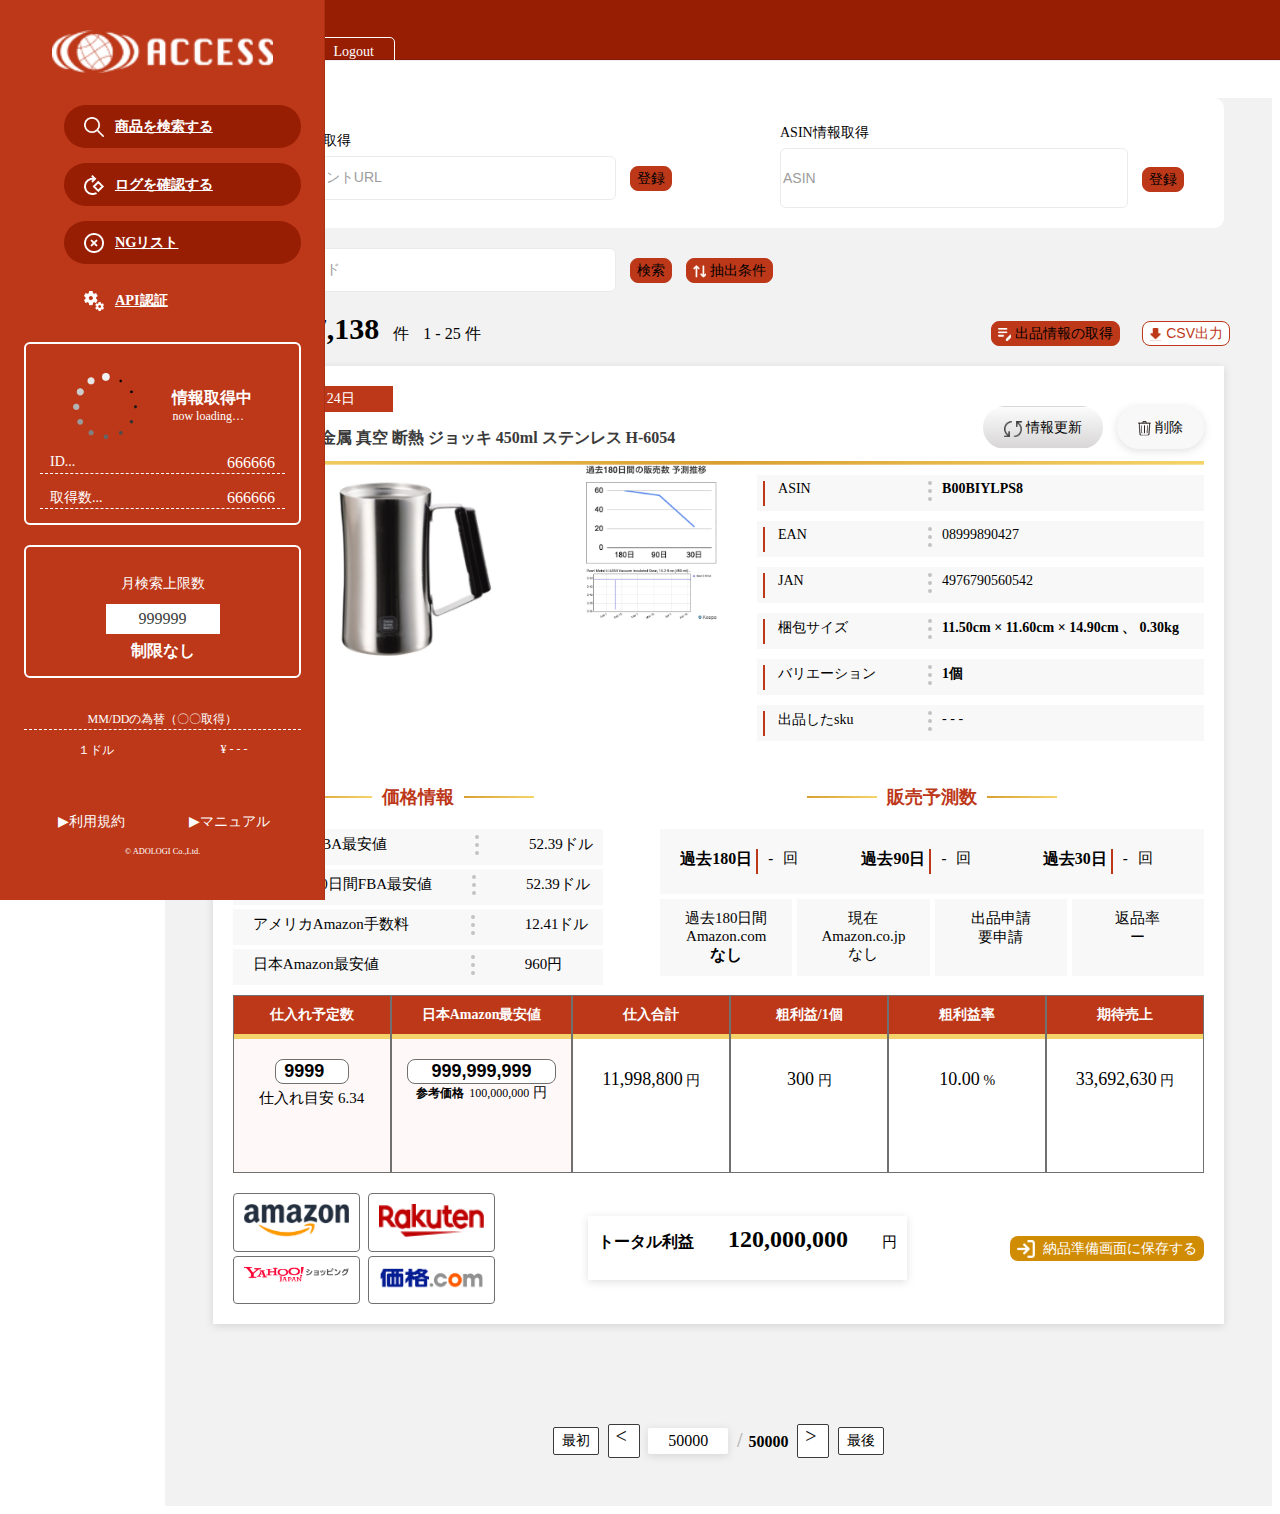
==== commit 9b4183ec: "条件抽出中のポップアップ実装" ====
--- a/index.html
+++ b/index.html
@@ -542,6 +542,9 @@
         <div class="popup-content-result-btn-text">条件抽出検索</div>
       </button>
     </div>
+    <div class="popup-extract-logo">
+      <div class="popup-extract-logo-text">条件抽出中...</div>
+    </div>
   </div>
 </div>
 <main id="main" class="main col-md-9 col-lg-10">
@@ -825,15 +828,15 @@
                 <div class="prediction-info-box">
                   <div class="prediction-info-flex">
                     <div class="prediction-pastdata r180">過去180日</div>
-                    <span><span class="prediction-bar">-</span>回</span>
+                    <span class="prediction-nowrap"><span class="prediction-bar">-</span>回</span>
                   </div>
                   <div class="prediction-info-flex">
                     <div class="prediction-pastdata r180">過去90日</div>
-                    <span><span class="prediction-bar">-</span>回</span>
+                    <span class="prediction-nowrap"><span class="prediction-bar">-</span>回</span>
                   </div>
                   <div class="prediction-info-flex">
                     <div class="prediction-pastdata r180">過去30日</div>
-                    <span><span class="prediction-bar">-</span>回</span>
+                    <span class="prediction-nowrap"><span class="prediction-bar">-</span>回</span>
                   </div>
                 </div>
                 <div class="prediction-info-box2">
--- a/assets/css/styles.css
+++ b/assets/css/styles.css
@@ -775,6 +775,9 @@
   padding: 50px;
   padding-top: 30px;
 }
+.popup-content.hidden {
+  display: none;
+}
 .popup-content-close-box {
   border: 1px solid #AAAAAA;
   border-radius: 4px;
@@ -856,6 +859,33 @@
 .popup-content-input-box .space {
   margin-left: 20px;
 }
+.popup-extract-logo {
+  position: absolute;
+  top: 40%;
+  left: 40%;
+  z-index: 100;
+  padding: 20px 100px;
+  background-color: #BD3819;
+  display: none;
+}
+.popup-extract-logo.open {
+  display: block;
+}
+.popup-extract-logo-text {
+  color: #fff;
+  font-size: 24px;
+  font-weight: bold;
+}
+.popup-extract-logo-text::before {
+  content: "";
+  display: inline-block;
+  background-image: url(../images/logo.png);
+  background-size: cover;
+  width: 60px;
+  height: 30px;
+  vertical-align: middle;
+  margin-right: 10px;
+}
 
 .main {
   background-color: #F2F2F2;
@@ -1137,7 +1167,7 @@
   margin-left: 50px;
 }
 .main .list .price-prediction-inner .prediction {
-  width: 50%;
+  width: 56%;
 }
 .main .list .price-prediction-inner .prediction .pp-title {
   position: relative;
@@ -1164,8 +1194,8 @@
   margin-left: 10px;
 }
 .main .list .price-prediction-inner .prediction-info-box {
-  display: flex;
-  align-items: center;
+  display: grid;
+  grid-template-columns: repeat(3, 1fr);
   margin-top: 20px;
 }
 .main .list .price-prediction-inner .prediction-info-flex {
@@ -1177,6 +1207,7 @@
   font-size: 16px;
   font-weight: bold;
   display: flex;
+  white-space: nowrap;
 }
 .main .list .price-prediction-inner .prediction-pastdata::after {
   content: "";
@@ -1184,6 +1215,9 @@
   height: 25px;
   background-color: #BD3819;
   margin-left: 4px;
+}
+.main .list .price-prediction-inner .prediction-nowrap {
+  white-space: nowrap;
 }
 .main .list .price-prediction-inner .prediction-bar {
   font-weight: bold;
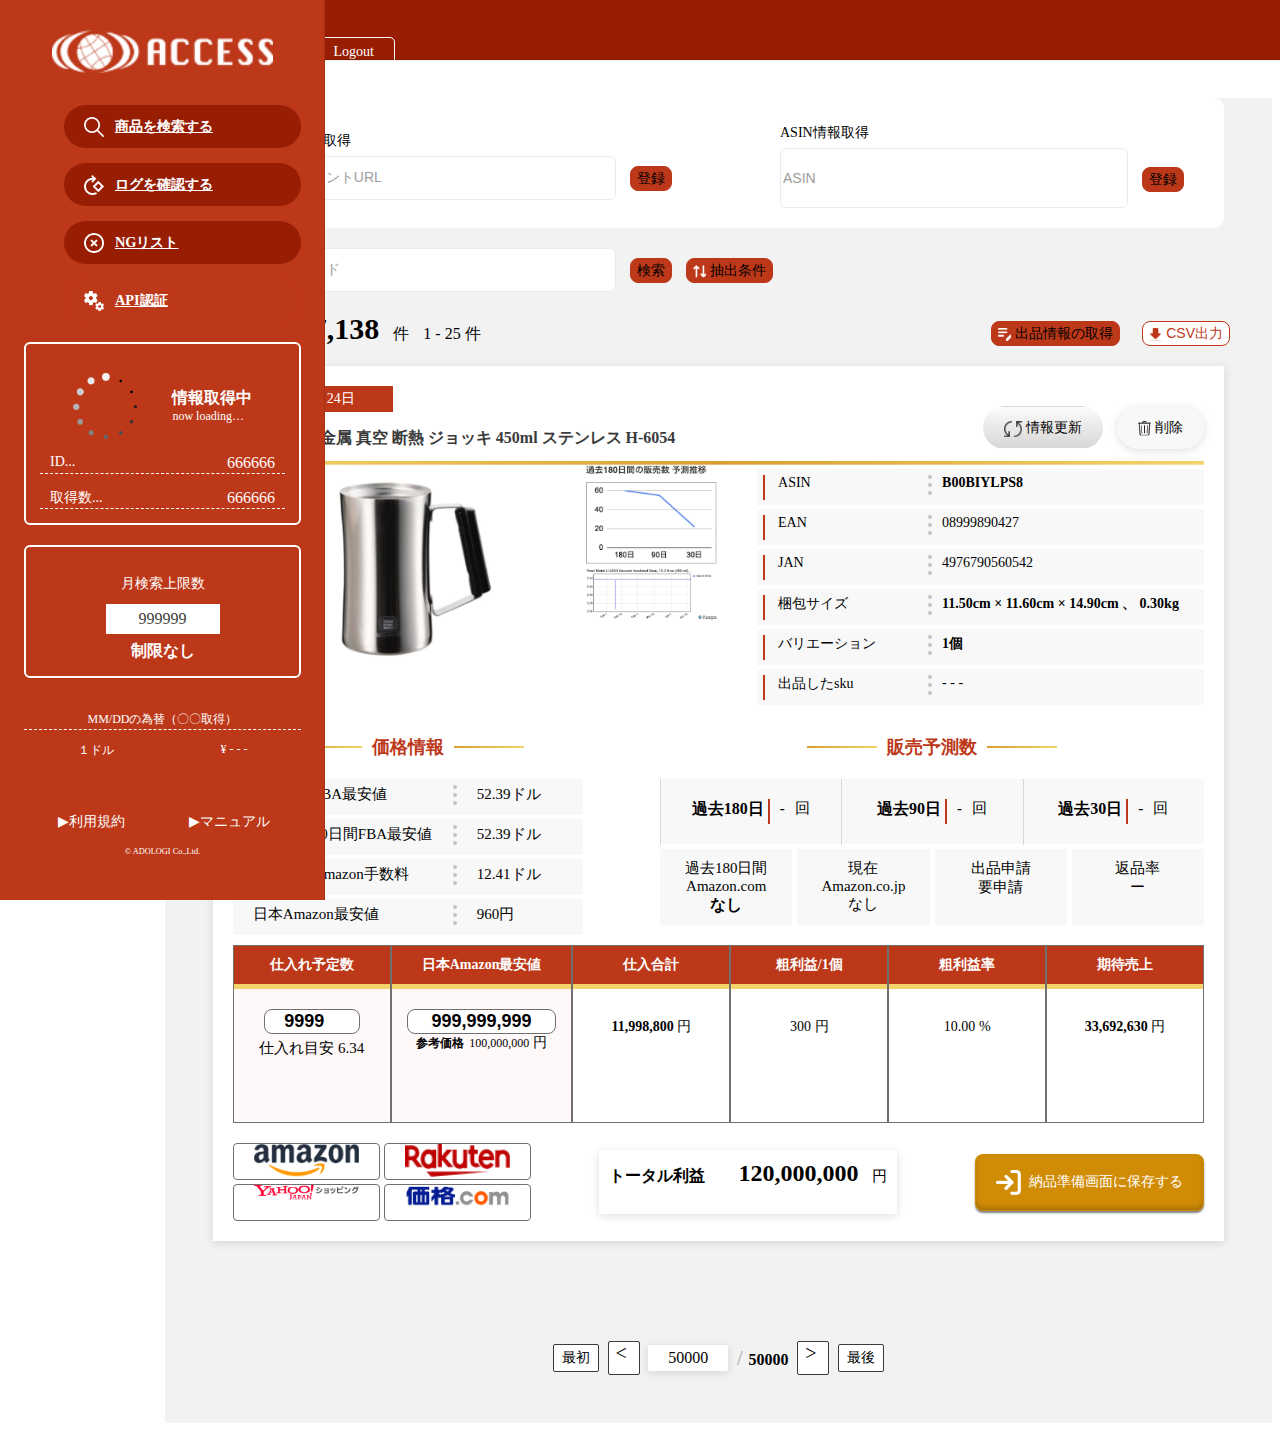
==== commit b0fec55f: "css調整" ====
--- a/index.html
+++ b/index.html
@@ -79,7 +79,7 @@
           padding-top: 60px;
         }
       </style>
-      <div class="announce-toggle" style="font-size: 13px; color: #fff; margin-right: 8%;">
+      <div class="announce-toggle">
         ツール内掲示板（開閉可能）
         <span class="link-arrow"><svg class="icon icon-sm" style="width: 25px;" fill="currentColor" viewBox="0 0 20 20" xmlns="http://www.w3.org/2000/svg"><path fill-rule="evenodd" d="M7.293 14.707a1 1 0 010-1.414L10.586 10 7.293 6.707a1 1 0 011.414-1.414l4 4a1 1 0 010 1.414l-4 4a1 1 0 01-1.414 0z" clip-rule="evenodd"></path></svg></span>
         <div class="announce" style="font-size: 13px; width: 100%;"> </div>
@@ -875,7 +875,7 @@
                 <div class="profit-total-box profit-box">
                   <div class="profit-heading">仕入合計</div>
                   <div class="profit-total-number profit-number profit-input profit-input-bg-white">
-                    <span class="number-price">11,998,800</span>
+                    <span class="number-price bold">11,998,800</span>
                     <span class="unit">円</span>
                   </div>
                 </div>
@@ -896,7 +896,7 @@
                 <div class="profit-exsales-box profit-box">
                   <div class="profit-heading">期待売上</div>
                   <div class="profit-total-number profit-number profit-input profit-input-bg-white">
-                    <span class="number-price">33,692,630</span>
+                    <span class="number-price bold">33,692,630</span>
                     <span class="unit">円</span>
                   </div>
                 </div>
--- a/assets/css/styles.css
+++ b/assets/css/styles.css
@@ -595,6 +595,31 @@
   border-color: #971D03;
 }
 
+.announce-toggle {
+  color: #fff;
+  font-size: 13px;
+  margin-left: 8%;
+}
+@media screen and (min-width: 1300px) {
+  .announce-toggle {
+    margin-left: 0;
+  }
+}
+@media screen and (min-width: 1400px) {
+  .announce-toggle {
+    margin-right: 8%;
+  }
+}
+@media screen and (min-width: 1500px) {
+  .announce-toggle {
+    margin-right: 12%;
+  }
+}
+@media screen and (min-width: 1600px) {
+  .announce-toggle {
+    margin-right: 20%;
+  }
+}
 .announce-toggle .link-arrow .icon {
   transform: rotate(90deg);
   transition: all 0.2s ease;
@@ -894,10 +919,33 @@
 }
 .main .toolboard {
   position: fixed;
-  left: 17.3rem;
+  left: 15.3rem;
   width: 83%;
-  z-index: 100;
+  z-index: 10;
   display: none;
+  /*@media screen and (max-width: 1500px) {
+    left: 15.3rem;
+  }*/
+}
+@media screen and (min-width: 1450px) {
+  .main .toolboard {
+    left: 17rem;
+  }
+}
+@media screen and (min-width: 1600px) {
+  .main .toolboard {
+    left: 18rem;
+  }
+}
+@media screen and (min-width: 1740px) {
+  .main .toolboard {
+    left: 19.3rem;
+  }
+}
+@media screen and (min-width: 1830px) {
+  .main .toolboard {
+    left: 20.5rem;
+  }
 }
 .main .toolboard.open {
   display: block;
@@ -906,8 +954,14 @@
   background-color: #971D03;
   padding: 25px;
 }
+@media screen and (min-width: 1500px) {
+  .main .toolboard-inner {
+    padding-left: 0;
+  }
+}
 .main .toolboard-textarea-content {
   width: 90%;
+  margin: 0 auto;
 }
 .main .toolboard-textarea {
   width: 100%;
@@ -938,11 +992,21 @@
   color: #9C9C9C;
   font-size: 14px;
 }
+@media screen and (max-width: 1200px) {
+  .main .search-seller-box input {
+    width: 290px;
+  }
+}
 .main .search-asin-box input {
   width: 342px;
   height: 56px;
   color: #9C9C9C;
   font-size: 14px;
+}
+@media screen and (max-width: 1200px) {
+  .main .search-asin-box input {
+    width: 270px;
+  }
 }
 .main .search-free-inner {
   padding: 20px 40px;
@@ -955,6 +1019,11 @@
   color: #9C9C9C;
   font-size: 14px;
 }
+@media screen and (max-width: 1200px) {
+  .main .search-free-inner input {
+    width: 290px;
+  }
+}
 .main .search-extract-btn::before {
   content: "";
   display: inline-block;
@@ -1072,7 +1141,7 @@
   display: flex;
   background: #F8F8F8;
   padding: 6px;
-  margin-top: 10px;
+  margin-top: 4px;
   font-size: 14px;
 }
 .main .list .right .values-flex .value {
@@ -1104,7 +1173,7 @@
 }
 .main .list .price-prediction-inner {
   margin: 0 auto;
-  margin-top: 100px;
+  margin-top: 50px;
   display: flex;
   justify-content: space-between;
 }
@@ -1140,18 +1209,6 @@
   background-color: #F8F8F8;
   margin-top: 4px;
   padding: 6px 10px;
-}
-.main .list .price-prediction-inner .price-info-flex .value-radius-inner {
-  margin-left: 40px;
-}
-.main .list .price-prediction-inner .price-info-flex .value-radius-inner-ml88 {
-  margin-left: 88px;
-}
-.main .list .price-prediction-inner .price-info-flex .value-radius-inner-ml62 {
-  margin-left: 62px;
-}
-.main .list .price-prediction-inner .price-info-flex .value-radius-inner-ml92 {
-  margin-left: 92px;
 }
 .main .list .price-prediction-inner .price-info-flex .value-radius-inner .value-radius {
   width: 4px;
@@ -1162,9 +1219,31 @@
 }
 .main .list .price-prediction-inner .price-info-value {
   margin-left: 10px;
+  width: 200px;
 }
 .main .list .price-prediction-inner .price-unit {
-  margin-left: 50px;
+  margin-left: 20px;
+  margin-right: 2rem;
+}
+@media screen and (min-width: 1400px) {
+  .main .list .price-prediction-inner .price-unit {
+    margin-right: 6rem;
+  }
+}
+@media screen and (min-width: 1500px) {
+  .main .list .price-prediction-inner .price-unit {
+    margin-right: 8rem;
+  }
+}
+@media screen and (min-width: 1600px) {
+  .main .list .price-prediction-inner .price-unit {
+    margin-right: 10rem;
+  }
+}
+@media screen and (min-width: 2000px) {
+  .main .list .price-prediction-inner .price-unit {
+    margin-right: 200px;
+  }
 }
 .main .list .price-prediction-inner .prediction {
   width: 56%;
@@ -1201,7 +1280,19 @@
 .main .list .price-prediction-inner .prediction-info-flex {
   background-color: #F8F8F8;
   display: flex;
-  padding: 20px;
+  justify-content: center;
+  padding: 20px 2%;
+  position: relative;
+}
+.main .list .price-prediction-inner .prediction-info-flex::after {
+  content: "";
+  position: absolute;
+  top: 0;
+  left: 0;
+  width: 1px;
+  height: 66px;
+  opacity: 0.6;
+  background-color: #C3C3C3;
 }
 .main .list .price-prediction-inner .prediction-pastdata {
   font-size: 16px;
@@ -1215,6 +1306,11 @@
   height: 25px;
   background-color: #BD3819;
   margin-left: 4px;
+}
+@media screen and (min-width: 1600px) {
+  .main .list .price-prediction-inner .prediction-pastdata::after {
+    margin: 0 15px;
+  }
 }
 .main .list .price-prediction-inner .prediction-nowrap {
   white-space: nowrap;
@@ -1252,7 +1348,7 @@
   border: 0.1px solid #707070;
 }
 .main .list .profit-purchase-box input {
-  width: 68px;
+  width: 90px;
   margin: 0 auto;
   border: 1px solid #707070;
   border-radius: 8px;
@@ -1286,17 +1382,27 @@
   padding: 20px 15px;
   height: 93px;
 }
+@media screen and (max-width: 1300px) {
+  .main .list .profit-input {
+    padding: 20px 6px;
+  }
+}
 .main .list .profit-input-bg-white {
   background-color: #fff;
 }
 .main .list .profit-input .number-price {
-  font-size: 18px;
+  font-size: 14px;
   margin-top: 10px;
   display: inline-block;
+  white-space: nowrap;
+}
+.main .list .profit-input .number-price.bold {
+  font-weight: bold;
 }
 .main .list .profit-input .unit {
   margin-top: 10px;
   font-size: 14px;
+  white-space: nowrap;
 }
 .main .list .profit-input .nowrap {
   white-space: nowrap;
@@ -1317,15 +1423,22 @@
 .main .list .shop-profit-flex .shop {
   display: grid;
   row-gap: 4px;
-  -moz-column-gap: 8px;
-       column-gap: 8px;
+  -moz-column-gap: 4px;
+       column-gap: 4px;
   grid-template-columns: repeat(2, 1fr);
 }
 .main .list .shop-profit-flex .shop-logo {
   max-width: 105px;
-  padding: 10px;
+  max-height: 25px;
+  padding: 10px 20px;
+  padding-top: 0;
   border: 0.2px solid #707070;
   border-radius: 4px;
+}
+@media screen and (min-width: 1550px) {
+  .main .list .shop-profit-flex .shop-logo {
+    max-width: 135px;
+  }
 }
 .main .list .shop-profit-flex .total-profit-box {
   height: 54px;
@@ -1344,19 +1457,21 @@
   margin-left: 30px;
 }
 .main .list .shop-profit-flex .total-profit-unit {
-  margin-left: 30px;
+  margin-left: 10px;
 }
 .main .list .shop-profit-flex .delivery-btn {
   background-color: #D18C06;
   color: #fff;
+  box-shadow: 0px 2px 2px 0px rgba(0, 0, 0, 0.5), inset 0px -3px 6px -2px rgba(0, 0, 0, 0.3);
+  padding: 15px 20px;
 }
 .main .list .shop-profit-flex .delivery-btn-text::before {
   content: "";
   display: inline-block;
   background-image: url(../images/log-in.png);
   background-size: cover;
-  width: 18px;
-  height: 18px;
+  width: 25px;
+  height: 25px;
   vertical-align: middle;
   margin-right: 8px;
 }
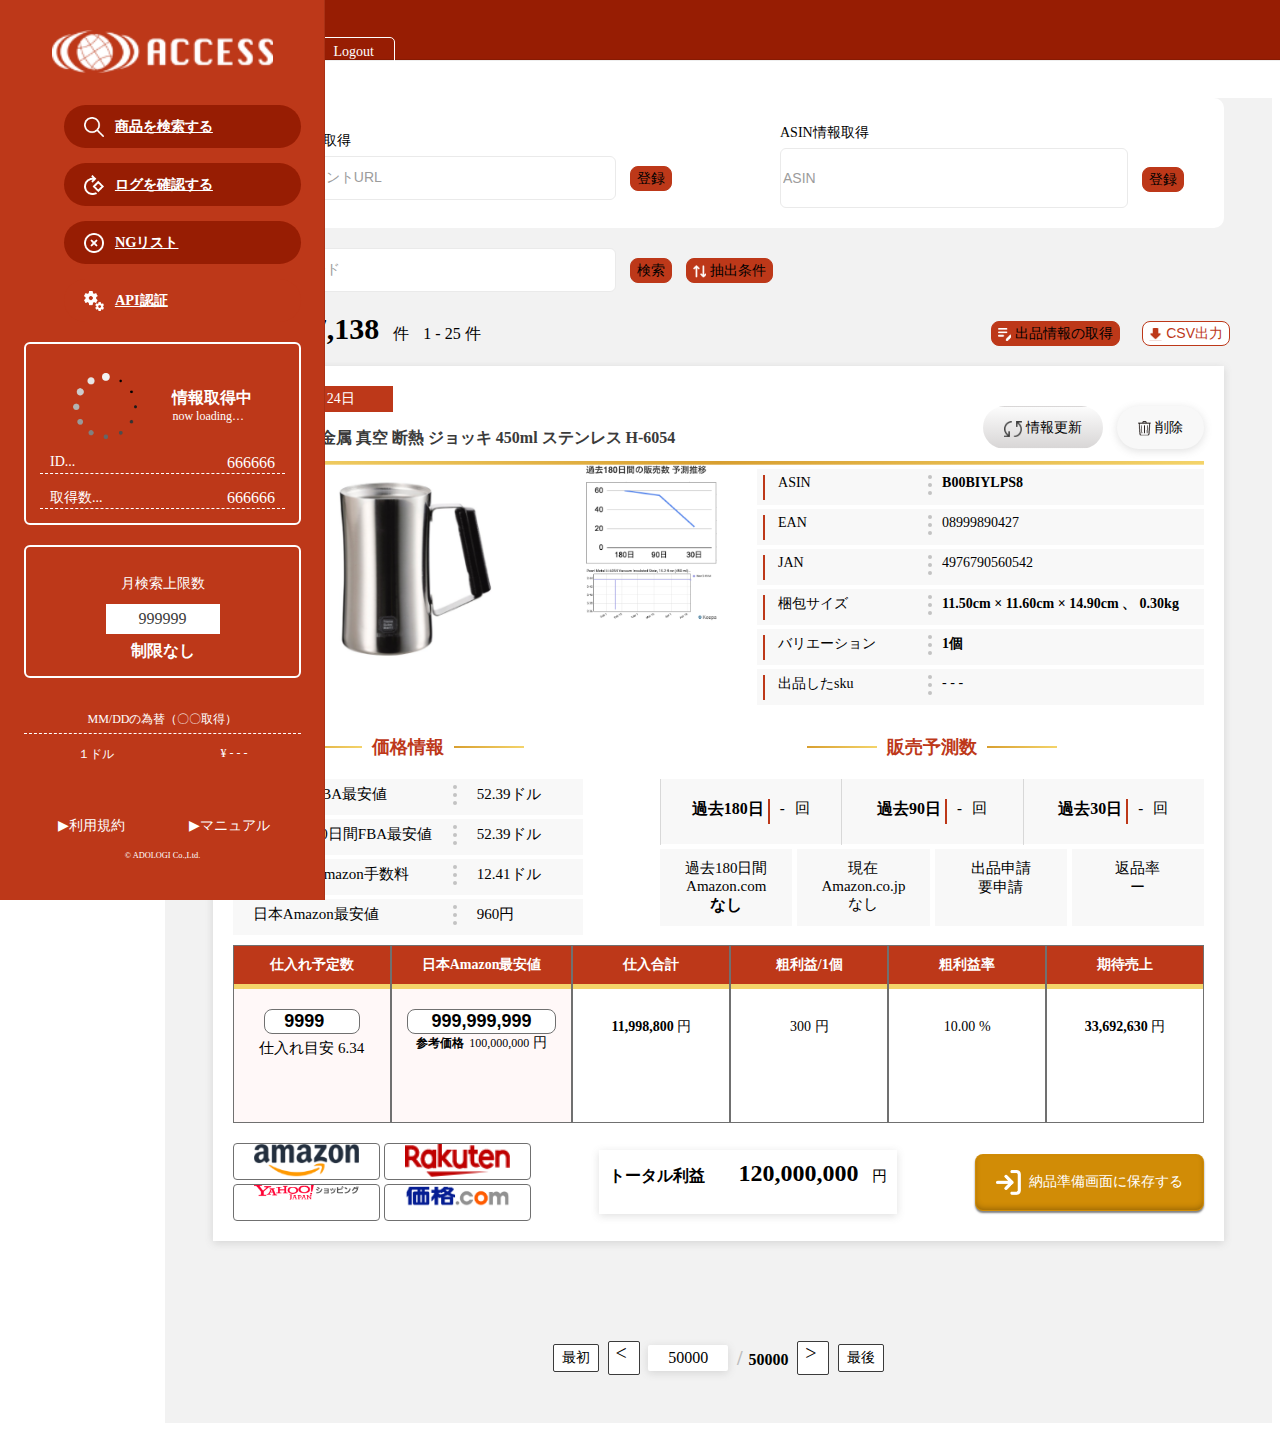
==== commit 17578690: "不要コード削除" ====
--- a/index.html
+++ b/index.html
@@ -18,7 +18,7 @@
 <body>
 
 <script>
-  
+  /*
   let width = document.querySelector(".header-title").clientWidth;
   if(document.querySelector(".header-account") != null){
     width += document.querySelector(".header-account").clientWidth;
@@ -45,6 +45,7 @@
       document.querySelector(".sidebar").style.paddingTop = "60px";
     }
   });
+  */
 </script>
 
 
@@ -265,15 +266,6 @@
     </footer>
   </div>
 </nav>
-<script>
-  let header_height = document.querySelector("header").clientHeight;
-  document.querySelector("#sidebar").style.paddingTop = header_height + "px";
-</script>
-
-<!-- sidebar -->
-
-
-
 
 
 <style>
@@ -365,9 +357,6 @@
   .item .right{
     width: calc(100% - 400px);
   }
-  .item .right .flex div{
-    /*width: calc(100%/5);*/
-  }
   input#store_url{
     min-width: 300px;
     width: 50%;
@@ -414,51 +403,6 @@
   .ng-register{
     height: 40px;
     border-radius: 8px !important;
-  }
-  .extract{
-    padding-bottom: 20px;
-  }
-  .extract #free_word{
-    padding: 5px;
-  }
-  #extract_detail_wrapper{
-    display: none;
-    transition: height 0.3s ease; /* 高さのトランジション効果を設定 */
-    overflow: hidden;
-    background: #eee;
-    padding: 5px 0 10px;
-    margin-bottom: 70px;
-  }
-  #extract_detail_wrapper .extract-group {
-    display: flex;
-    margin: 10px;
-  }
-  #extract_detail_wrapper .label {
-    /*width: 180px;*/
-    width: 200px;
-    /*background: #fff;
-    border: 1px solid #aaa;*/
-    padding: 5px;
-    margin-right: 10px;
-  }
-  #extract_detail_wrapper .extract-body{
-    width: 310px;
-  }
-  #extract_detail_wrapper input[type="date"]{
-    margin-right: 5px;
-    width: 120px;
-    text-align: center;
-    color: #777;
-  }
-  #extract_detail_wrapper input[type="number"]{
-    margin-right: 5px;
-    width: 120px;
-  }
-  #extract_detail_wrapper .extract-body label{
-    margin: 0 20px;
-  }
-  #extract_detail_wrapper input[type="checkbox"]{
-    margin-right: 5px;
   }
 </style>
 <div class="popup">
@@ -579,123 +523,8 @@
       <button class="search-extract-btn btn btn-primary">抽出条件</button>
     </div>
   </div>
-  <div id="extract_detail_wrapper" style="display: none; height: 0px;">
-    <div class="extract-group">
-      <div class="label">取得日</div>
-      <div class="extract-body">
-        <input type="date" id="e_date1" value="">日
-        〜
-        <input type="date" id="e_date2" value="">日
-      </div>
-    </div>
-    <div class="extract-group">
-      <div class="label">過去180日間Amazon.com</div>
-      <div class="extract-body">
-        <label><input type="checkbox" id="e_com1">なし</label>
-        <label><input type="checkbox" id="e_com2">あり</label>
-      </div>
-    </div>
-    <div class="extract-group">
-      <div class="label">現在Amazon.co.jp</div>
-      <div class="extract-body">
-        <label><input type="checkbox" id="e_cojp1">なし</label>
-        <label><input type="checkbox" id="e_cojp2">あり</label>
-      </div>
-    </div>
-    <div class="extract-group">
-      <div class="label">FBA販売者</div>
-      <div class="extract-body">
-        <label><input type="checkbox" id="e_fba1">なし</label>
-        <label><input type="checkbox" id="e_fba2">あり</label>
-      </div>
-    </div>
-    <div class="extract-group">
-      <div class="label">粗利率</div>
-      <div class="extract-body">
-        <input type="number" id="e_percent1">%
-        〜
-        <input type="number" id="e_percent2">%
-      </div>
-    </div>
-    <div class="extract-group">
-      <div class="label">粗利額</div>
-      <div class="extract-body">
-        <input type="number" id="e_profit1">円
-        〜
-        <input type="number" id="e_profit2">円
-      </div>
-    </div>
-    <div class="extract-group">
-      <div class="label">仕入れ目安</div>
-      <div class="extract-body">
-        <input type="number" id="e_shiire1">
-        〜
-        <input type="number" id="e_shiire2">
-      </div>
-    </div>
-    <div class="extract-group">
-      <div class="label">返品率</div>
-      <div class="extract-body">
-        <input type="number" id="e_return1">%
-        〜
-        <input type="number" id="e_return2">%
-      </div>
-    </div>
-    <div><button id="extract_detail_done" class="search btn btn-primary ml-2">フィルター検索</div>
-  </div>
-
-  <script>
-    if(document.querySelector("#extract_detail") != null){
-      document.querySelector("#extract_detail").addEventListener("click", function(){
-        if(document.querySelector("#extract_detail_wrapper").style.display != "block"){
-          slideDown(document.querySelector("#extract_detail_wrapper"));
-        }
-        else{
-          slideUp(document.querySelector("#extract_detail_wrapper"));
-        }
-      });
-
-      function slideDown(element) {
-        element.style.display = 'block';
-        element.style.height = element.scrollHeight + 'px';
-      }
-
-      function slideUp(element) {
-        element.style.height = '0';
-        setTimeout(function() {
-          element.style.display = 'none';
-        }, 300); // 0.3秒後に非表示にする
-      }
-    }
-    if(document.querySelector("#extract_detail_done") != null){
-      document.querySelector("#extract_detail_done").addEventListener("click", function(){
-        let filter = document.querySelector("#extract_detail_wrapper");
-        let da = filter.querySelector("#e_date1").value + "_" + filter.querySelector("#e_date2").value;
-        let am = (filter.querySelector("#e_com1").checked ? 1 : "0") + "_" + (filter.querySelector("#e_com2").checked ? 1 : 0);
-        let amco = "";
-        if(filter.querySelector("#e_cojp1") != null){
-          amco = (filter.querySelector("#e_cojp1").checked ? 1 : "0") + "_" + (filter.querySelector("#e_cojp2").checked ? 1 : 0);
-        }
-        let fb = (filter.querySelector("#e_fba1").checked ? 1 : "0") + "_" + (filter.querySelector("#e_fba2").checked ? 1 : 0);
-        let pe = filter.querySelector("#e_percent1").value + "_" + filter.querySelector("#e_percent2").value;
-        let pr = filter.querySelector("#e_profit1").value + "_" + filter.querySelector("#e_profit2").value;
-        let si = filter.querySelector("#e_shiire1").value + "_" + filter.querySelector("#e_shiire2").value;
-        let re = filter.querySelector("#e_return1").value + "_" + filter.querySelector("#e_return2").value;
-
-        location.href = setParam(document.URL.replace(/\?.*$/,""), 
-          ["k", "p", "da", "am", "amco", "fb", "pe", "pr", "si", "re"], ["", 1, da, am, amco, fb, pe, pr, si, re]);
-      });
-    }
-  </script>
-
-
-
 
   <div class="mt-5">
-
-    
-
-
     <div class="flex end between">
       <div class="search-result">検索結果：
         <span class="search-result-number">67,138</span>
--- a/assets/css/styles.css
+++ b/assets/css/styles.css
@@ -745,7 +745,7 @@
 }
 .nav-moneyorder-content-heading {
   border-bottom: 1px dashed #fff;
-  padding-bottom: 1px;
+  padding-bottom: 5px;
 }
 .nav-moneyorder-content-area {
   display: flex;
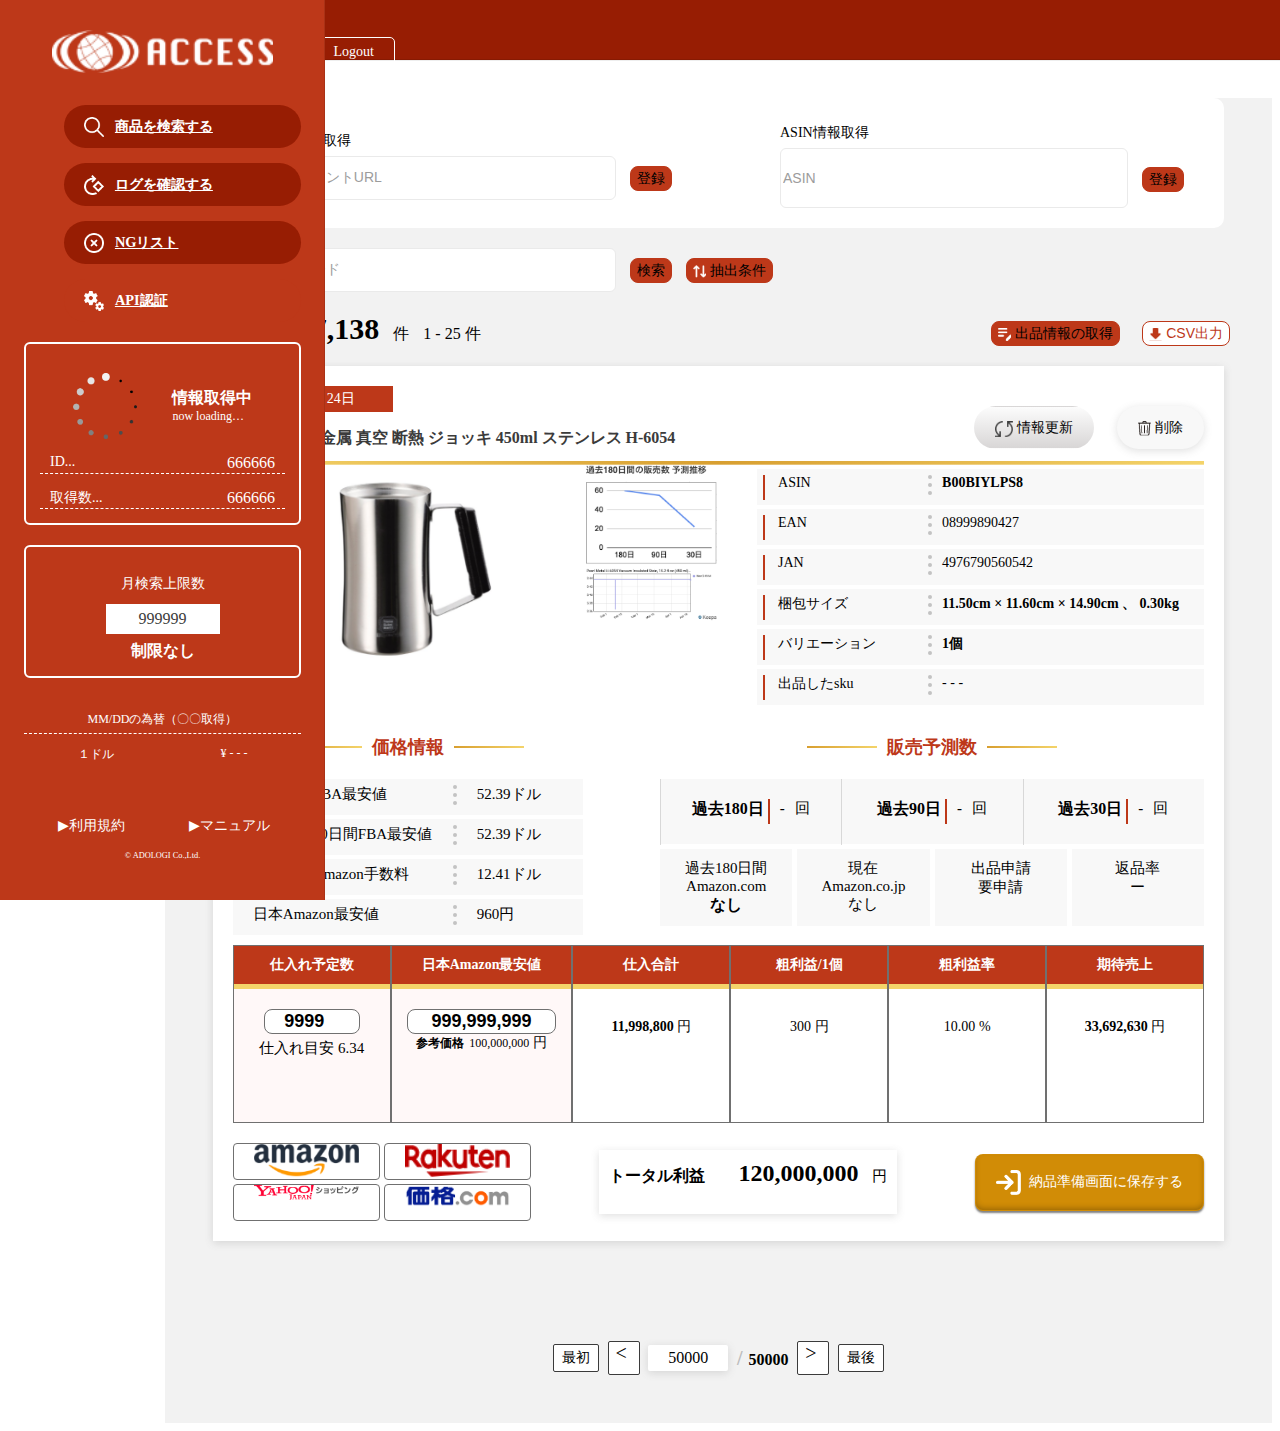
==== commit 0dbecbed: "css修正" ====
--- a/index.html
+++ b/index.html
@@ -312,7 +312,7 @@
     top: 40px;
   }
   .item .update{
-    right: 10%;
+    right: 130px;
     top: 40px;
   }
   .item .title{
--- a/assets/css/styles.css
+++ b/assets/css/styles.css
@@ -923,9 +923,6 @@
   width: 83%;
   z-index: 10;
   display: none;
-  /*@media screen and (max-width: 1500px) {
-    left: 15.3rem;
-  }*/
 }
 @media screen and (min-width: 1450px) {
   .main .toolboard {
@@ -945,6 +942,11 @@
 @media screen and (min-width: 1830px) {
   .main .toolboard {
     left: 20.5rem;
+  }
+}
+@media screen and (min-width: 2000px) {
+  .main .toolboard {
+    left: 22rem;
   }
 }
 .main .toolboard.open {
@@ -977,6 +979,16 @@
   display: flex;
   justify-content: space-between;
   align-items: center;
+}
+@media screen and (min-width: 1700px) {
+  .main .search-inner {
+    justify-content: flex-start;
+  }
+}
+@media screen and (min-width: 1700px) {
+  .main .search-acq-box:last-child {
+    margin-left: 10%;
+  }
 }
 .main .search-acq-box label {
   display: block;
@@ -1073,7 +1085,7 @@
   background: linear-gradient(to bottom, #FCFCFC, #D8D6D6);
   padding: 10px 20px;
   border-radius: 28px;
-  margin-right: 20px;
+  margin-right: 0;
 }
 .main .list .update::before {
   content: "";
@@ -1240,13 +1252,33 @@
     margin-right: 10rem;
   }
 }
+@media screen and (min-width: 1800px) {
+  .main .list .price-prediction-inner .price-unit {
+    margin-right: 12rem;
+  }
+}
+@media screen and (min-width: 1900px) {
+  .main .list .price-prediction-inner .price-unit {
+    margin-right: 14rem;
+  }
+}
 @media screen and (min-width: 2000px) {
   .main .list .price-prediction-inner .price-unit {
-    margin-right: 200px;
+    margin-right: 220px;
   }
 }
 .main .list .price-prediction-inner .prediction {
   width: 56%;
+}
+@media screen and (min-width: 1700px) {
+  .main .list .price-prediction-inner .prediction {
+    width: 60%;
+  }
+}
+@media screen and (min-width: 2000px) {
+  .main .list .price-prediction-inner .prediction {
+    width: 63%;
+  }
 }
 .main .list .price-prediction-inner .prediction .pp-title {
   position: relative;
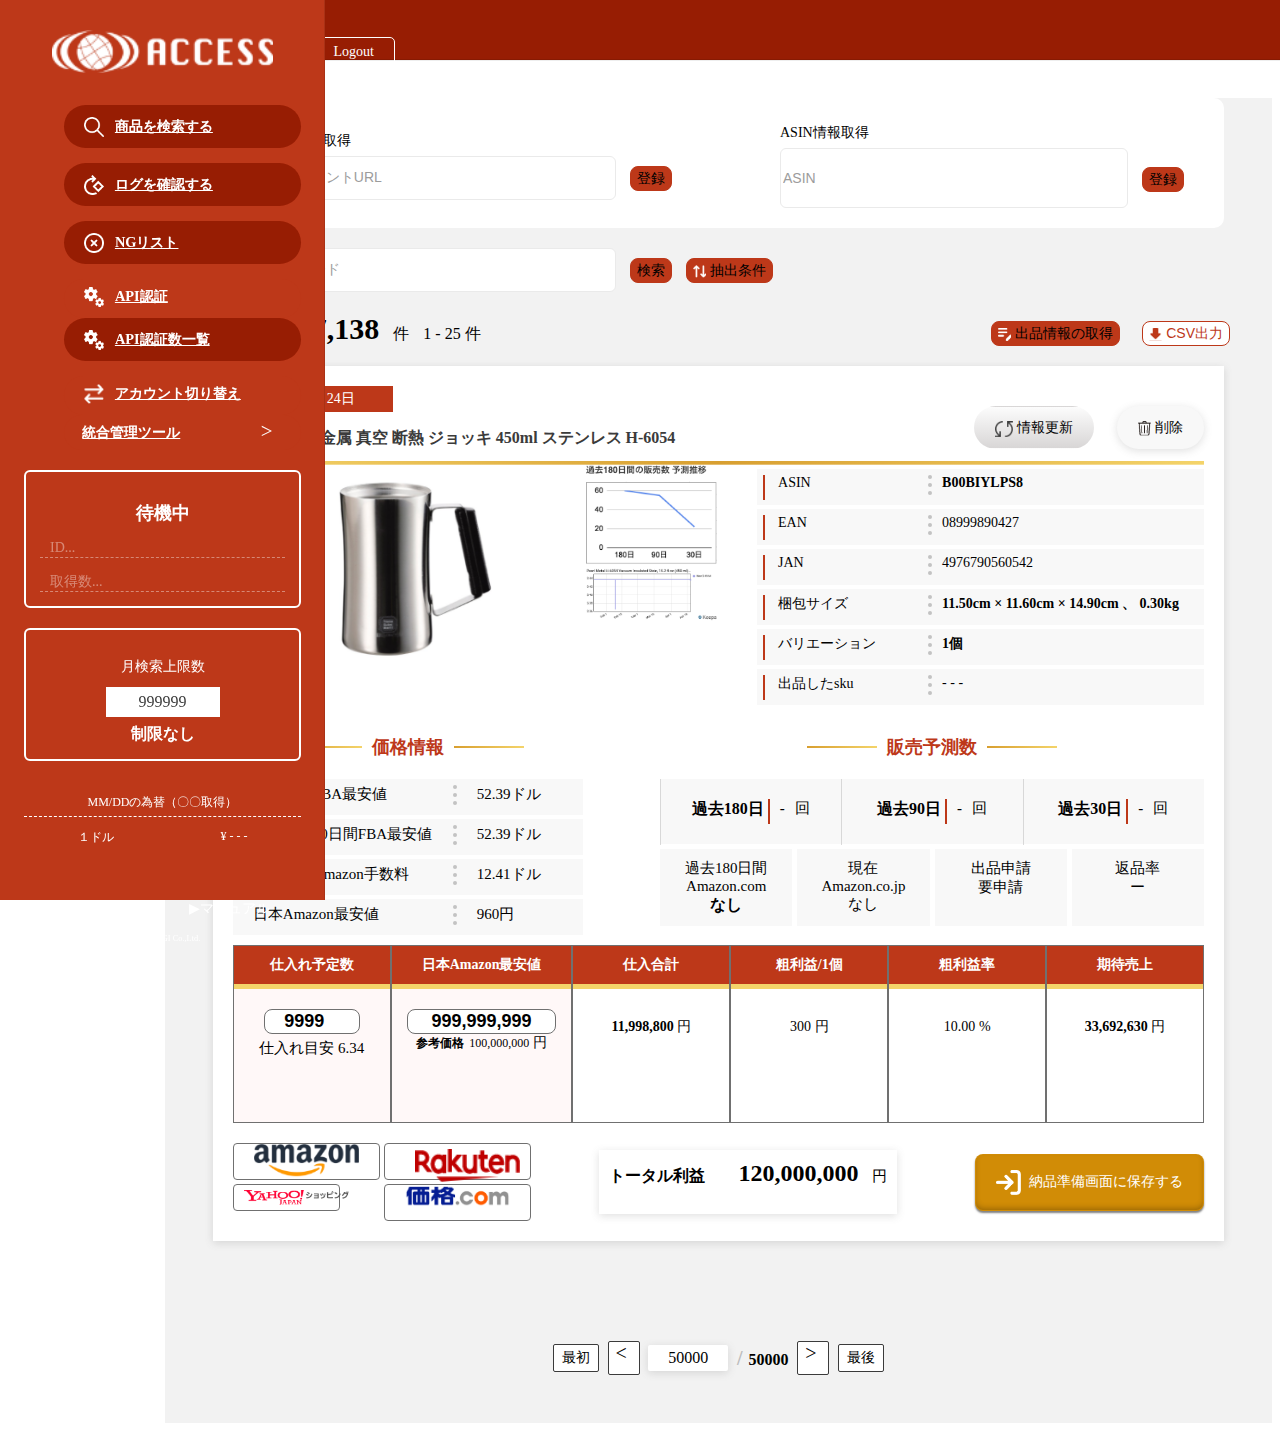
==== commit ad0b096d: "ローディング画面の実装" ====
--- a/index.html
+++ b/index.html
@@ -17,39 +17,6 @@
 </head>
 <body>
 
-<script>
-  /*
-  let width = document.querySelector(".header-title").clientWidth;
-  if(document.querySelector(".header-account") != null){
-    width += document.querySelector(".header-account").clientWidth;
-  }
-  width += 20;
-  document.querySelector(".announce-toggle").style.width = "calc(100% - "+width+"px)";
-
-  document.querySelector(".announce-toggle").addEventListener("click", function(){
-    var data = {
-      announce: "open"
-    }
-    if(this.className.indexOf("hidden") > -1){
-      this.classList.remove("hidden");
-      var height = document.querySelector("header").clientHeight;
-      document.querySelector("div.container-fluid").style.paddingTop = height+"px";
-      document.querySelector(".sidebar").style.paddingTop = height+"px";
-    }
-    else{
-      this.classList.add("hidden");
-      data = {
-        announce: "close"
-      }
-      document.querySelector("div.container-fluid").style.paddingTop = "60px";
-      document.querySelector(".sidebar").style.paddingTop = "60px";
-    }
-  });
-  */
-</script>
-
-
-
 <div class="container-fluid">
   <div class="row">
     <!-- header -->
@@ -60,17 +27,6 @@
         </button>
       </div>
       <style>
-        /*.announce-toggle.hidden .announce{
-          display: none;
-        }*/
-        .announce-toggle .link-arrow .icon {
-          transform: rotate(90deg);
-          transition: all 0.2s ease;
-        }
-        .announce-toggle.hidden .link-arrow .icon {
-          transform: rotate(0deg);
-          transition: all 0.2s ease;
-        }
         header.navbar{
           position: fixed;
           width: 100%;
@@ -224,11 +180,44 @@
           <span class="sidebar-text">API認証</span>
         </a>
       </li>
+      <li class="nav-item">
+        <img src="assets/images//api_ certification.png" alt="">
+        <a class="nav-link" href="/api/">
+          <span class="sidebar-text">API認証数一覧</span>
+        </a>
+      </li>
+      <li class="nav-item">
+        <img src="assets/images/akar-arrow-right-left.png" alt="">
+        <a class="nav-link" href="">
+          <span class="sidebar-text">アカウント切り替え</span>
+        </a>
+      </li>
+      <li class="nav-item">
+        <a class="nav-link" href="/api/">
+          <span class="sidebar-text">統合管理ツール</span>
+        </a>
+      </li>
     </ul>
     <div class="nav-border-contents">
       <div class="nav-infoacq-content nav-content">
         <div class="nav-infoacq-heading">
-          <img src="assets/images/loading.png" alt="">
+          <div class="nav-infoacq-heading-stand">待機中</div>
+          <div class="loading">
+            <div class="spinner">
+              <span style="--i:1;" class="spinner-Ball spinner-Ball_1"></span>
+              <span style="--i:2;" class="spinner-Ball spinner-Ball_2"></span>
+              <span style="--i:3;" class="spinner-Ball spinner-Ball_3"></span>
+              <span style="--i:4;" class="spinner-Ball spinner-Ball_4"></span>
+              <span style="--i:5;" class="spinner-Ball spinner-Ball_5"></span>
+              <span style="--i:6;" class="spinner-Ball spinner-Ball_6"></span>
+              <span style="--i:7;" class="spinner-Ball spinner-Ball_7"></span>
+              <span style="--i:8;" class="spinner-Ball spinner-Ball_8"></span>
+              <span style="--i:9;" class="spinner-Ball spinner-Ball_9"></span>
+              <span style="--i:10;" class="spinner-Ball spinner-Ball_10"></span>
+              <span style="--i:11;" class="spinner-Ball spinner-Ball_11"></span>
+              <span style="--i:12;" class="spinner-Ball spinner-Ball_12"></span>
+            </div>
+          </div>
           <div class="nav-infoacq-heading-name">情報取得中</div>
         </div>
         <div class="nav-infoacq-id nav-infoacq-box">
@@ -503,18 +492,14 @@
   <div class="search">
     <div class="search-inner">
       <div class="search-seller-box search-acq-box">
-        <form action="" class="form-inner">
-          <label for="">セラー情報取得</label>
-          <input type="text" value="ストアフロントURL">
-          <button class="search-acq-btn btn btn-primary">登録</button>
-        </form>
+        <label for="">セラー情報取得</label>
+        <input type="text" value="ストアフロントURL">
+        <button id="seller-btn" class="search-acq-btn btn btn-primary">登録</button>
       </div>
       <div class="search-asin-box search-acq-box">
-        <form action="" class="form-inner">
-          <label for="">ASIN情報取得</label>
-          <input type="text" value="ASIN">
-          <button class="search-acq-btn btn btn-primary">登録</button>
-        </form>
+        <label for="">ASIN情報取得</label>
+        <input type="text" value="ASIN">
+        <button id="asin-btn" class="search-acq-btn btn btn-primary">登録</button>
       </div>
     </div>
     <div class="search-free-inner">
--- a/assets/css/styles.css
+++ b/assets/css/styles.css
@@ -654,8 +654,32 @@
   text-align: justify;
   white-space: nowrap;
 }
+.nav-item:nth-child(4) {
+  background-color: #BD3819;
+  padding-top: 0;
+}
+.nav-item:nth-child(5) {
+  background-color: #971D03;
+  margin-top: 0;
+}
+.nav-item:nth-child(6) {
+  background-color: #BD3819;
+  padding-top: 0;
+}
 .nav-item:last-child {
   background-color: #BD3819;
+  padding: 0;
+  padding-left: 3%;
+  margin-top: 0;
+  position: relative;
+}
+.nav-item:last-child::after {
+  content: ">";
+  position: absolute;
+  top: 10%;
+  right: 12%;
+  font-size: 1.3rem;
+  font-weight: lighter;
 }
 .nav-item img {
   width: 10%;
@@ -676,18 +700,69 @@
 
 .nav-infoacq-heading {
   display: flex;
-  justify-content: space-around;
+  justify-content: center;
   align-items: center;
   margin-top: 15px;
   padding: 0 15px;
 }
-.nav-infoacq-heading img {
-  width: 30%;
+.nav-infoacq-heading-stand {
+  font-size: 18px;
+  font-weight: bold;
+}
+.nav-infoacq-heading-stand.hidden {
+  display: none;
+}
+.nav-infoacq-heading .loading {
+  display: none;
+}
+.nav-infoacq-heading .loading.loading-open {
+  display: block;
+}
+.nav-infoacq-heading .loading .spinner {
+  position: relative;
+  width: 50px;
+  height: 50px;
+}
+.nav-infoacq-heading .loading .spinner-Ball {
+  position: absolute;
+  top: 0;
+  left: 0;
+  width: 50%;
+  height: 80%;
+  transform: rotate(calc(30deg * var(--i)));
+}
+.nav-infoacq-heading .loading .spinner-Ball::before {
+  content: "";
+  position: absolute;
+  top: 0;
+  left: 0;
+  width: 6px;
+  height: 6px;
+  border-radius: 50%;
+  background: #fff;
+  animation: animate 1.2s linear infinite;
+  animation-delay: calc(0.1s * var(--i));
+}
+@keyframes animate {
+  0% {
+    transform: scale(1);
+  }
+  50% {
+    background: #ddd;
+  }
+  100% {
+    transform: scale(0);
+    background: #000;
+  }
 }
 .nav-infoacq-heading-name {
   font-size: 16px;
   font-weight: bold;
   white-space: nowrap;
+  display: none;
+}
+.nav-infoacq-heading-name.loading-open {
+  display: block;
 }
 .nav-infoacq-heading-name::after {
   content: "now loading…";
@@ -702,6 +777,10 @@
   padding: 0 10px;
   margin-top: 15px;
   border-bottom: 1px dashed #fff;
+  opacity: 0.4;
+}
+.nav-infoacq-box.loading-open {
+  opacity: 1;
 }
 
 .nav-id-name {
@@ -715,6 +794,10 @@
 .nav-number {
   text-align: right;
   padding-bottom: 1px;
+  display: none;
+}
+.nav-number.loading-open {
+  display: block;
 }
 
 .nav-monthsearch-content {
@@ -1467,10 +1550,14 @@
   border: 0.2px solid #707070;
   border-radius: 4px;
 }
-@media screen and (min-width: 1550px) {
-  .main .list .shop-profit-flex .shop-logo {
-    max-width: 135px;
-  }
+.main .list .shop-profit-flex .shop-rakuten-logo img {
+  padding: 5px 10px;
+}
+.main .list .shop-profit-flex .shop-yahoo-logo {
+  padding: 0;
+}
+.main .list .shop-profit-flex .shop-yahoo-logo img {
+  padding: 5px 10px;
 }
 .main .list .shop-profit-flex .total-profit-box {
   height: 54px;
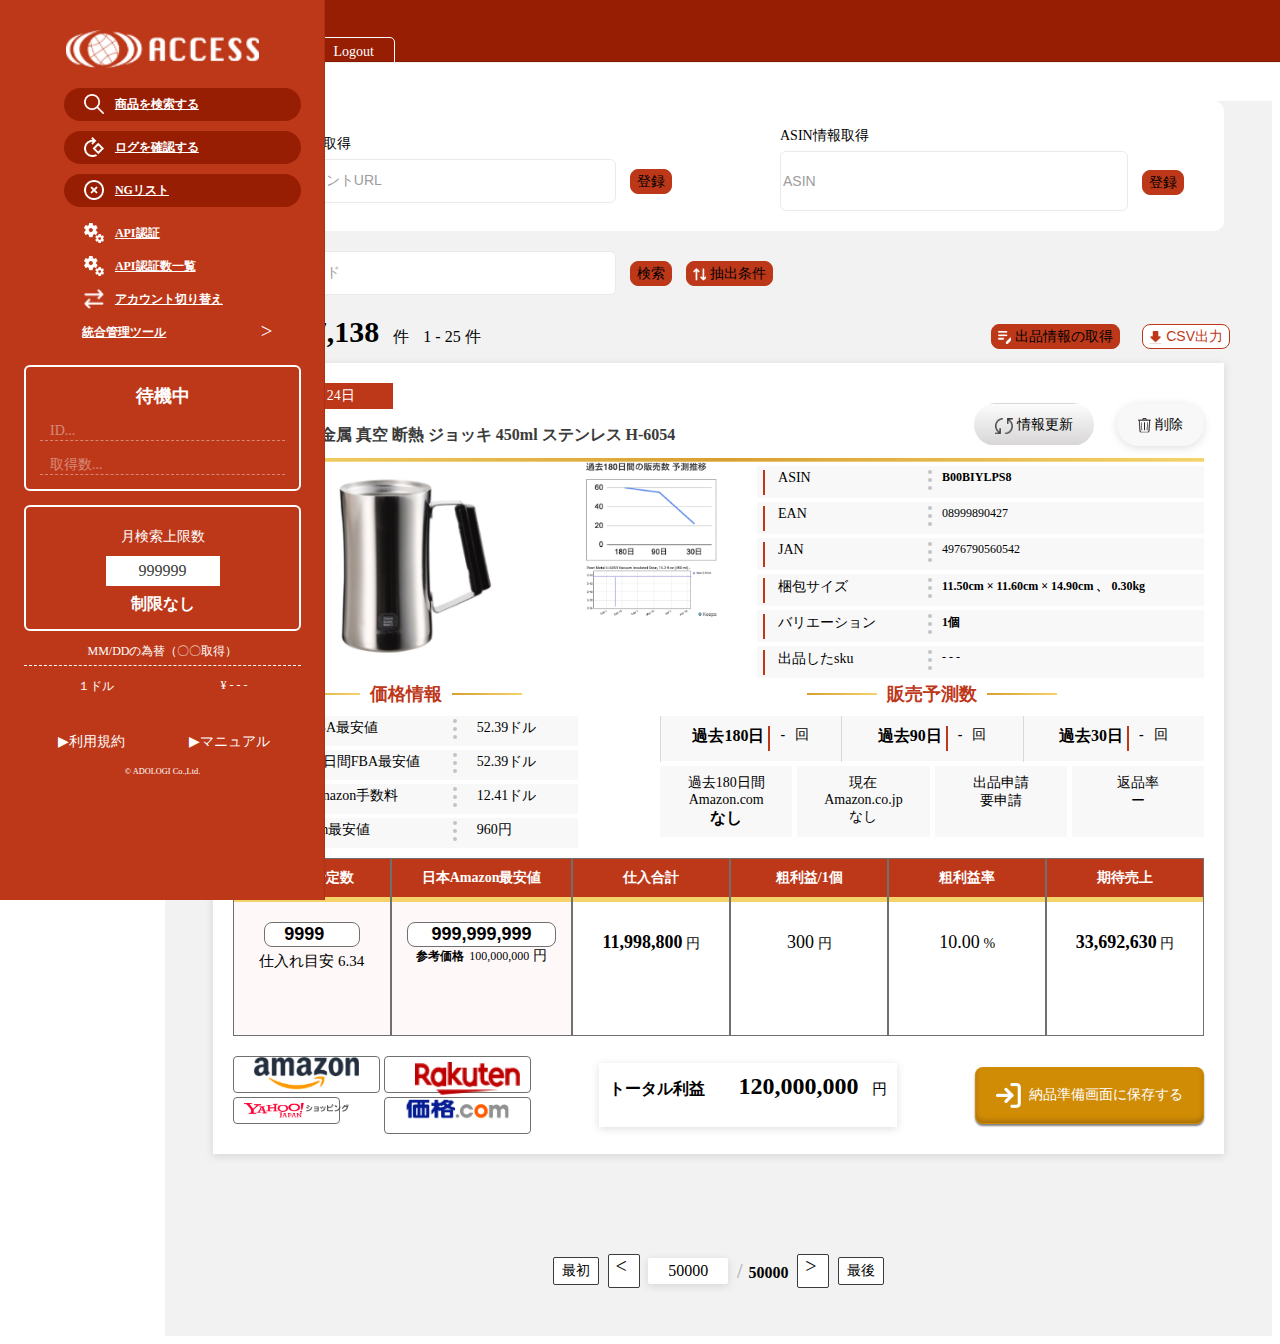
==== commit 183e68cd: "幅の調整" ====
--- a/index.html
+++ b/index.html
@@ -26,22 +26,11 @@
           <span class="navbar-toggler-icon"></span>
         </button>
       </div>
-      <style>
-        header.navbar{
-          position: fixed;
-          width: 100%;
-          background-color: #971D03!important;
-        }
-        div.container-fluid{
-          padding-top: 60px;
-        }
-      </style>
       <div class="announce-toggle">
         ツール内掲示板（開閉可能）
         <span class="link-arrow"><svg class="icon icon-sm" style="width: 25px;" fill="currentColor" viewBox="0 0 20 20" xmlns="http://www.w3.org/2000/svg"><path fill-rule="evenodd" d="M7.293 14.707a1 1 0 010-1.414L10.586 10 7.293 6.707a1 1 0 011.414-1.414l4 4a1 1 0 010 1.414l-4 4a1 1 0 01-1.414 0z" clip-rule="evenodd"></path></svg></span>
         <div class="announce" style="font-size: 13px; width: 100%;"> </div>
       </div>
-      <style>.navbar{height:60px;}</style>
       <div class="d-flex align-items-center justify-content-md-end header-account">
         <div class='now-account' data-group=''><a href=''>アカウント：<span>example@adologi.co.jp</span></a></div>
         <a class="logout" href="">Logout</a>
@@ -95,9 +84,6 @@
   a.active{
     background: #971D03;
     color: #fff !important;
-  }
-  .sidebar .nav-item .nav-link {
-      cursor: pointer;
   }
   #sidebar>div>ul>li>span{
     background: transparent;
@@ -293,7 +279,7 @@
     box-shadow: rgba(99, 99, 99, 0.2) 0px 2px 8px 0px;
   }
   .item{
-    margin-top: 20px;
+    margin-top: 14px;
     font-size: 15px;
   }
   .item .delete{
--- a/assets/css/styles.css
+++ b/assets/css/styles.css
@@ -301,12 +301,6 @@
     width: 16.666667%;
   }
 }
-@media screen and (min-width: 1450px) {
-  .col-md-9 {
-    flex: 0 0 auto;
-    width: 82%;
-  }
-}
 .all-products {
   min-width: 760px;
 }
@@ -595,6 +589,15 @@
   border-color: #971D03;
 }
 
+div.container-fluid {
+  padding-top: 60px;
+}
+div.container-fluid .navbar {
+  position: fixed;
+  width: 100%;
+  background-color: #971D03 !important;
+}
+
 .announce-toggle {
   color: #fff;
   font-size: 13px;
@@ -635,22 +638,21 @@
 }
 
 .nav-logo {
-  width: 80%;
+  width: 70%;
   margin: 0 auto;
 }
 
 .nav-list {
-  margin-top: 28px;
+  margin-top: 16px;
 }
 
 .nav-item {
   display: flex;
   background-color: #971D03;
   border-radius: 28px;
-  font-size: 14px;
-  font-weight: bold;
-  padding: 4px 20px;
-  margin-top: 15px;
+  font-weight: bold;
+  padding: 0px 20px;
+  margin-top: 10px;
   text-align: justify;
   white-space: nowrap;
 }
@@ -659,11 +661,13 @@
   padding-top: 0;
 }
 .nav-item:nth-child(5) {
-  background-color: #971D03;
+  background-color: #BD3819;
   margin-top: 0;
+  padding-top: 0;
 }
 .nav-item:nth-child(6) {
   background-color: #BD3819;
+  margin-top: 0;
   padding-top: 0;
 }
 .nav-item:last-child {
@@ -684,26 +688,31 @@
 .nav-item img {
   width: 10%;
 }
+.nav-item .nav-link {
+  cursor: pointer;
+  font-size: 12px;
+}
 
 .nav-border-contents {
-  margin-top: 20px;
+  margin-top: 14px;
 }
 
 .nav-content {
   border: 2px solid #fff;
   border-radius: 6px;
-  padding: 14px;
+  padding: 7px 14px;
+  padding-bottom: 14px;
 }
 .nav-content:last-child {
-  margin-top: 20px;
+  margin-top: 14px;
 }
 
 .nav-infoacq-heading {
   display: flex;
   justify-content: center;
   align-items: center;
-  margin-top: 15px;
   padding: 0 15px;
+  padding-top: 10px;
 }
 .nav-infoacq-heading-stand {
   font-size: 18px;
@@ -822,7 +831,7 @@
 }
 
 .nav-moneyorder-content {
-  margin-top: 33px;
+  margin-top: 12px;
   font-size: 12px;
   text-align: center;
 }
@@ -837,7 +846,7 @@
 }
 
 .footer {
-  margin-top: 40px;
+  margin-top: 24px;
 }
 .footer-flex {
   display: flex;
@@ -1000,6 +1009,18 @@
   margin-left: auto;
   padding: 0 3rem 3rem 3rem;
 }
+@media screen and (min-width: 1450px) {
+  .main {
+    flex: 0 0 auto;
+    width: 82%;
+  }
+}
+@media screen and (min-width: 1920px) {
+  .main {
+    flex: 0 0 auto;
+    width: 82vw;
+  }
+}
 .main .toolboard {
   position: fixed;
   left: 15.3rem;
@@ -1235,7 +1256,7 @@
 .main .list .right .values-flex {
   display: flex;
   background: #F8F8F8;
-  padding: 6px;
+  padding: 4px 6px;
   margin-top: 4px;
   font-size: 14px;
 }
@@ -1243,6 +1264,7 @@
   padding-left: 15px;
   position: relative;
   width: 150px;
+  font-size: 14px;
 }
 .main .list .right .values-flex .value::before {
   content: "";
@@ -1265,10 +1287,11 @@
 }
 .main .list .right .values-flex .value-number {
   margin-left: 10px;
+  font-size: 12px;
 }
 .main .list .price-prediction-inner {
+  font-size: 14px;
   margin: 0 auto;
-  margin-top: 50px;
   display: flex;
   justify-content: space-between;
 }
@@ -1297,13 +1320,13 @@
   margin-left: 10px;
 }
 .main .list .price-prediction-inner .price-info-box {
-  margin-top: 20px;
+  margin-top: 10px;
 }
 .main .list .price-prediction-inner .price-info-flex {
   display: flex;
   background-color: #F8F8F8;
   margin-top: 4px;
-  padding: 6px 10px;
+  padding: 3px 10px;
 }
 .main .list .price-prediction-inner .price-info-flex .value-radius-inner .value-radius {
   width: 4px;
@@ -1390,13 +1413,13 @@
 .main .list .price-prediction-inner .prediction-info-box {
   display: grid;
   grid-template-columns: repeat(3, 1fr);
-  margin-top: 20px;
+  margin-top: 10px;
 }
 .main .list .price-prediction-inner .prediction-info-flex {
   background-color: #F8F8F8;
   display: flex;
   justify-content: center;
-  padding: 20px 2%;
+  padding: 10px 2%;
   position: relative;
 }
 .main .list .price-prediction-inner .prediction-info-flex::after {
@@ -1405,7 +1428,7 @@
   top: 0;
   left: 0;
   width: 1px;
-  height: 66px;
+  height: 46px;
   opacity: 0.6;
   background-color: #C3C3C3;
 }
@@ -1445,7 +1468,7 @@
 }
 .main .list .price-prediction-inner .prediction-info {
   background-color: #F8F8F8;
-  padding: 10px 0;
+  padding: 8px 0;
 }
 .main .list .price-prediction-inner .prediction-info-bold {
   font-size: 16px;
@@ -1506,7 +1529,7 @@
   background-color: #fff;
 }
 .main .list .profit-input .number-price {
-  font-size: 14px;
+  font-size: 18px;
   margin-top: 10px;
   display: inline-block;
   white-space: nowrap;
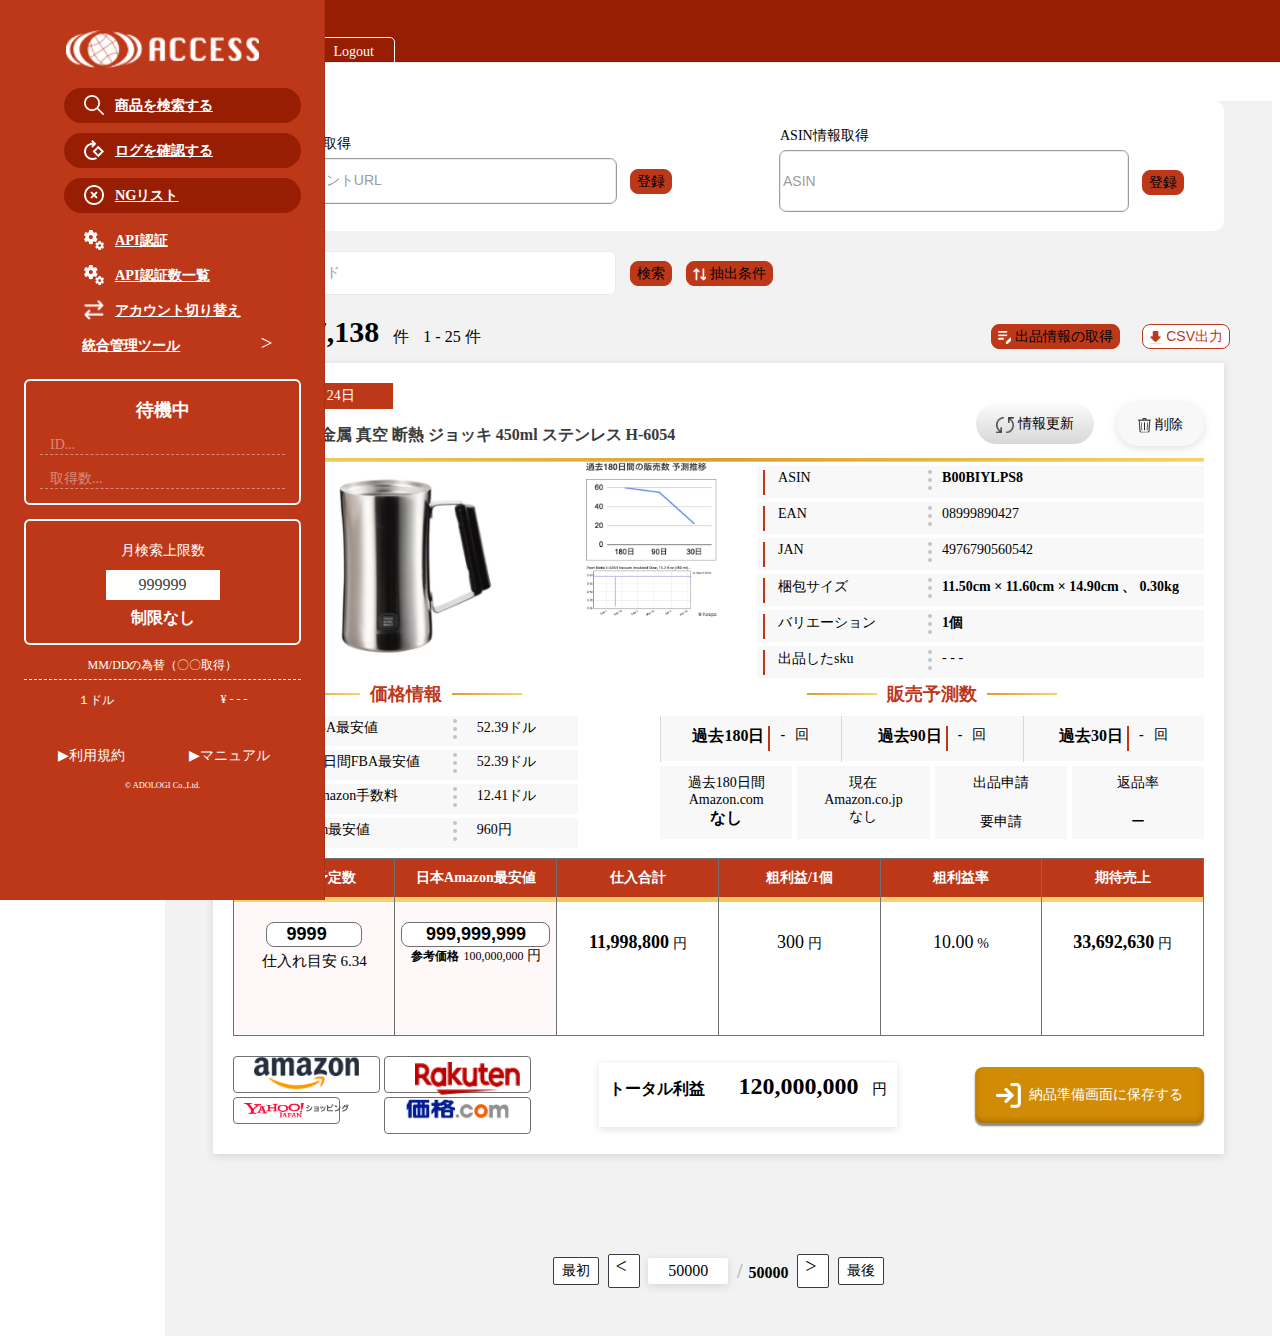
==== commit 11043de6: "css修正" ====
--- a/index.html
+++ b/index.html
@@ -647,10 +647,10 @@
                     <div class="mr-2">現在<br>Amazon.co.jp<br>なし</div>
                   </div>
                   <div class="prediction-info">
-                    <div class="mr-2">出品申請<br>要申請</div>
+                    <div class="mr-2">出品申請<br><span class="m-top">要申請</span></div>
                   </div>
                   <div class="prediction-info">
-                    <div class="mr-2">返品率<br>ー</div>
+                    <div class="mr-2">返品率<br><span class="m-top">ー</span></div>
                   </div>
                 </div>
               </div>
@@ -658,14 +658,14 @@
             <div class="profit">
               <div class="profit-flex">
                 <div class="profit-purchase-box profit-box">
-                  <div class="profit-heading">仕入れ予定数</div>
+                  <div class="profit-heading profit-heading-F4D46A">仕入れ予定数</div>
                   <div class="profit-input">
                     <input type="number" value=9999>
                     <span>仕入れ目安 6.34</span>
                   </div>
                 </div>
                 <div class="profit-cheapest-box profit-box">
-                  <div class="profit-heading">日本Amazon最安値</div>
+                  <div class="profit-heading profit-heading-F4D46A">日本Amazon最安値</div>
                   <div class="profit-input">
                     <input type="text" value=999,999,999>
                     <span class="nowrap"><b class="bold">参考価格</b>100,000,000</span>
@@ -673,28 +673,28 @@
                   </div>
                 </div>
                 <div class="profit-total-box profit-box">
-                  <div class="profit-heading">仕入合計</div>
+                  <div class="profit-heading profit-heading-D89F30">仕入合計</div>
                   <div class="profit-total-number profit-number profit-input profit-input-bg-white">
                     <span class="number-price bold">11,998,800</span>
                     <span class="unit">円</span>
                   </div>
                 </div>
                 <div class="profit-gross-box profit-box">
-                  <div class="profit-heading">粗利益/1個</div>
+                  <div class="profit-heading profit-heading-D89F30">粗利益/1個</div>
                   <div class="profit-total-number profit-number profit-input profit-input-bg-white">
                     <span class="number-price">300</span>
                     <span class="unit">円</span>
                   </div>
                 </div>
                 <div class="profit-grossmargin-box profit-box">
-                  <div class="profit-heading">粗利益率</div>
+                  <div class="profit-heading profit-heading-F4D46A">粗利益率</div>
                   <div class="profit-total-number profit-number profit-input profit-input-bg-white">
                     <span class="number-price">10.00</span>
                     <span class="unit">%</span>
                   </div>
                 </div>
                 <div class="profit-exsales-box profit-box">
-                  <div class="profit-heading">期待売上</div>
+                  <div class="profit-heading profit-heading-F4D46A">期待売上</div>
                   <div class="profit-total-number profit-number profit-input profit-input-bg-white">
                     <span class="number-price bold">33,692,630</span>
                     <span class="unit">円</span>
--- a/assets/css/styles.css
+++ b/assets/css/styles.css
@@ -690,7 +690,6 @@
 }
 .nav-item .nav-link {
   cursor: pointer;
-  font-size: 12px;
 }
 
 .nav-border-contents {
@@ -1107,6 +1106,7 @@
   height: 40px;
   color: #9C9C9C;
   font-size: 14px;
+  outline: 1px solid;
 }
 @media screen and (max-width: 1200px) {
   .main .search-seller-box input {
@@ -1118,6 +1118,7 @@
   height: 56px;
   color: #9C9C9C;
   font-size: 14px;
+  outline: 1px solid;
 }
 @media screen and (max-width: 1200px) {
   .main .search-asin-box input {
@@ -1188,6 +1189,7 @@
 .main .list .update {
   background: linear-gradient(to bottom, #FCFCFC, #D8D6D6);
   padding: 10px 20px;
+  border: 0;
   border-radius: 28px;
   margin-right: 0;
 }
@@ -1287,7 +1289,6 @@
 }
 .main .list .right .values-flex .value-number {
   margin-left: 10px;
-  font-size: 12px;
 }
 .main .list .price-prediction-inner {
   font-size: 14px;
@@ -1474,6 +1475,10 @@
   font-size: 16px;
   font-weight: bold;
 }
+.main .list .price-prediction-inner .prediction-info .m-top {
+  margin-top: 21px;
+  display: block;
+}
 .main .list .profit {
   margin-top: 10px;
 }
@@ -1484,6 +1489,10 @@
 .main .list .profit-box {
   width: 30%;
   border: 0.1px solid #707070;
+  border-right: 0;
+}
+.main .list .profit-box:last-child {
+  border-right: 0.1px solid #707070;
 }
 .main .list .profit-purchase-box input {
   width: 90px;
@@ -1512,8 +1521,12 @@
   color: #fff;
   font-size: 14px;
   font-weight: bold;
-  padding: 10px 30px;
+  padding: 10px 0px;
   white-space: nowrap;
+  position: relative;
+}
+.main .list .profit-heading-D89F30 {
+  border-bottom: 5px solid #EECA5E;
 }
 .main .list .profit-input {
   background-color: #FFF8F8;
